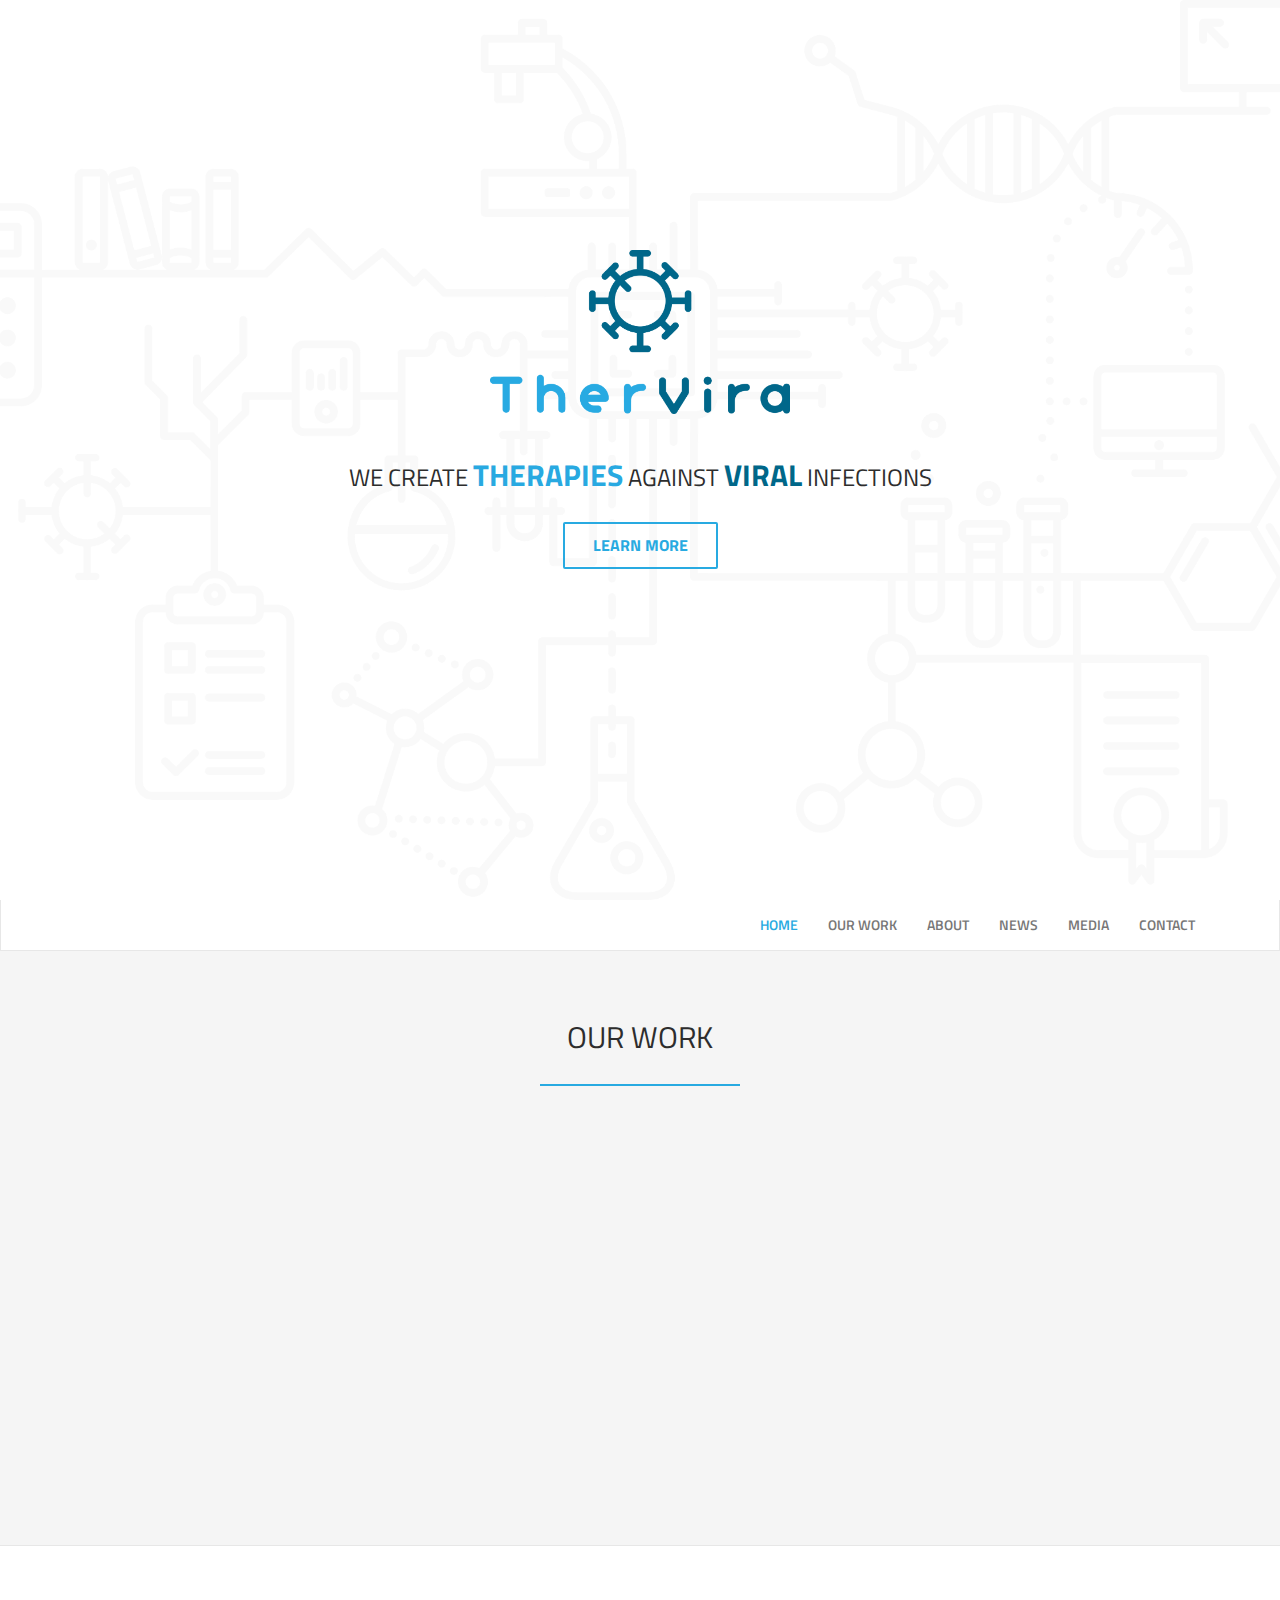
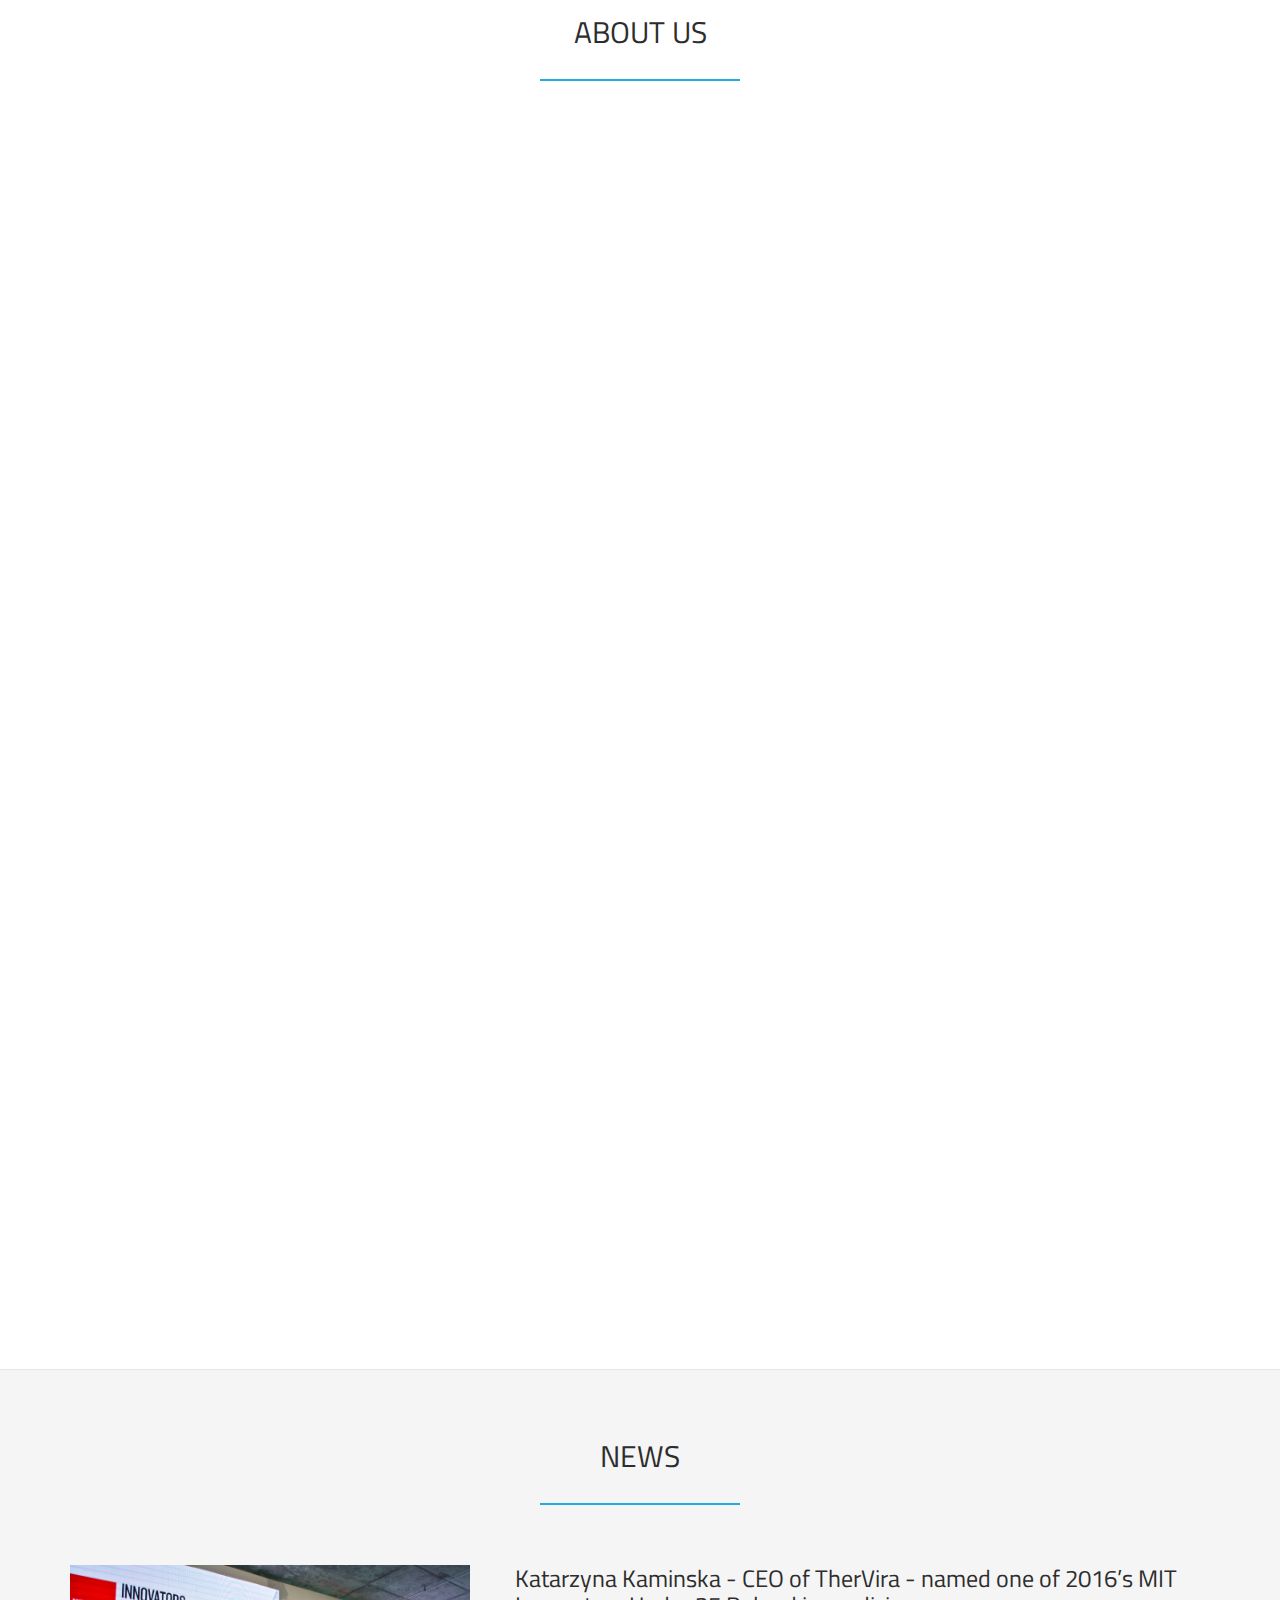
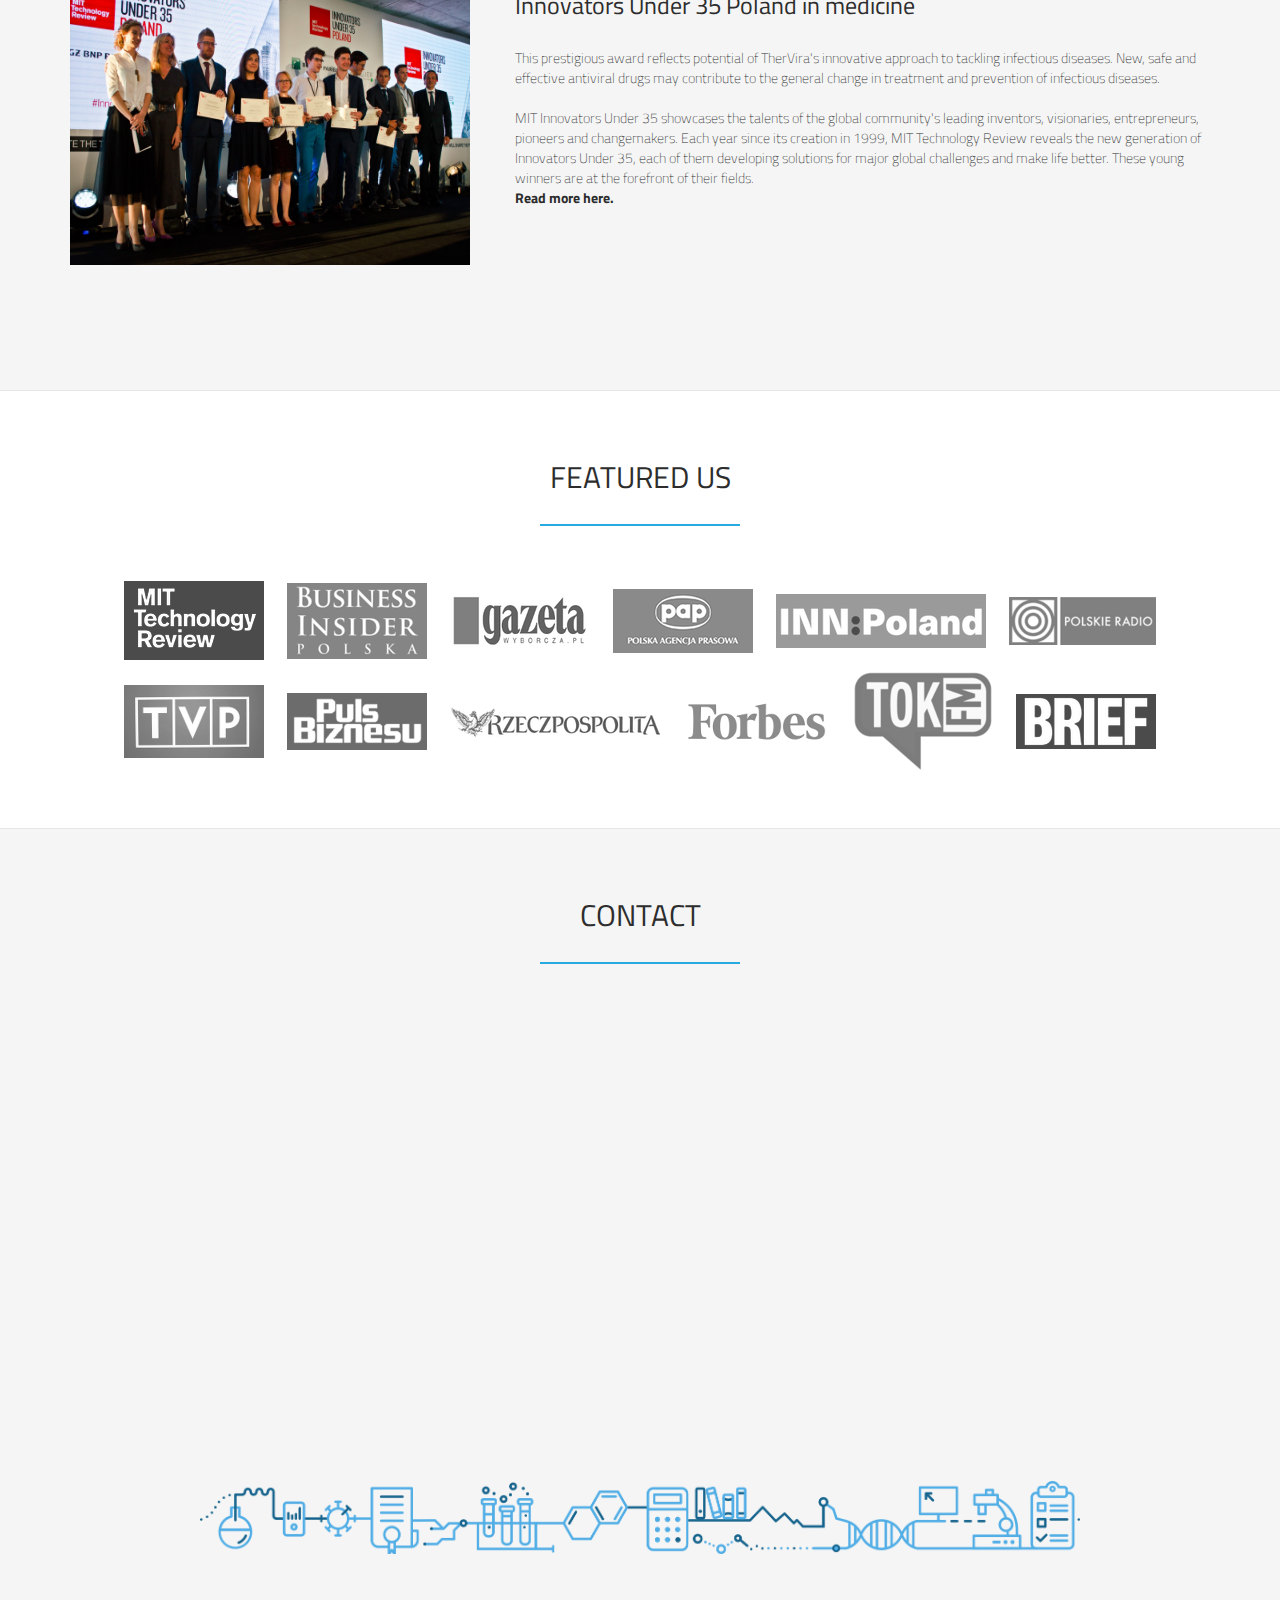
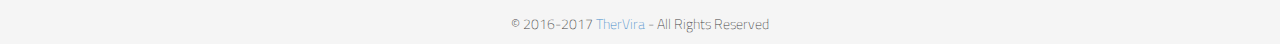
==== index.html @ ff265195 "Load jQuery scripts before any other JS scripts" ====
<!DOCTYPE html>
<html lang="en-us">
  <head>
    <meta http-equiv="X-UA-Compatible" content="IE=Edge">
    <meta charset="UTF-8">
    <meta name="viewport" content="width=device-width, initial-scale=1.0">
    <link rel="shortcut icon" href="assets/img/logo/thervira.ico">
    <title> TherVira </title>
    <link href='https://fonts.googleapis.com/css?family=Titillium+Web' rel='stylesheet' type='text/css'>
    <link rel="stylesheet" href="assets/css/bootstrap.min.css">
    <link rel="stylesheet" href="assets/css/style.css">
    <link rel="stylesheet" href="assets/css/venobox.css">
    <link rel="stylesheet" href="assets/css/animate.min.css">
    <link rel="stylesheet" href="assets/css/font-awesome.min.css">
    <link rel="stylesheet" href="assets/css/fontcustom.css">

    <!--[if lt IE 9]>
    <script src="assets/js/html5shiv.js"></script>
    <script src="assets/js/respond.min.js"></script>
    <![endif]-->
  </head>
  <body>
    <div class="loader">
      <div class="fading-line"></div>
    </div>
    <section id="home" class="frontpage">
      <div class="container">
        <div class="content cover text-center">
          <div class="row">
            <div class="col-lg-12">
              <div class="animated hiding teamlogo" data-animation="fadeInDown" data-delay="300">
              <img src="assets/img/logo/TherVira.png" class="img-responsive" alt="">
              </div>
              <div>
              <h3 class="animated hiding" data-animation="fadeIn" data-delay="600">We create <span style="color:#28A9E1; font-weight:bold; font-size: 30px">Therapies</span> against <span style="color:#006789; font-weight:bold; font-size: 30px">Viral</span> infections</h3>
              <a class="btn btn-blue nav-external animated hiding" data-animation="fadeIn" data-delay="300" href="#services">LEARN MORE</a>
            </div>
          </div>
        </div>
      </div>
    </div>
    </section>
    <div id="navbar-top">
      <nav class="navbar navbar-default navbar-static" role="navigation">
        <div class="container">
          <div class="navbar-header">
            <button type="button" class="navbar-toggle" data-toggle="collapse" data-target=".navbar-collapse">
              <span class="sr-only">Toggle navigation</span>
              <span class="icon-bar"></span>
              <span class="icon-bar"></span>
              <span class="icon-bar"></span>
            </button>
            <a class="navbar-brand nav-external" href="#home"></a>
          </div>
          <div class="collapse navbar-collapse">
            <ul class="nav navbar-nav navbar-right">
              <li class="active">
                <a href="#home">Home</a>
              </li>
              <li>
                <a href="#services">Our work</a>
              </li>
              <li>
                <a href="#about">About</a>
              </li>
              <li>
                <a href="#newsroom">News</a>
              </li>
              <li>
                <a href="#featured">Media</a>
              </li>
              <li>
                <a href="#contact">Contact</a>
              </li>
            </ul>
          </div>
        </div>
      </nav>
    </div>
    <section id="services" class="page">
      <div class="container">
        <div class="content text-center">
          <div class="heading">
            <h2>OUR WORK</h2>
            <div class="border"></div>
            <p></p>
          </div>
          <div class="row">
            <div class="col-md-4 service animated hiding" data-animation="fadeInDown" data-delay="300">
              <i class="icon-Pi"></i>
              <h3>Early stage drug design</h3>
              <p>The emergence of the extremely aggressive influenza strains, as well as recent outbreaks of Zika and Ebola viruses, has made the likelihood of the human pandemics a major worldwide concern. It has also emphasized the need for new therapeutic strategies to combat these pathogens. We employ rational structure-based design of small molecule inhibitors/modulators for diverse molecular targets. Our drug candidates are expected to provide safe and potent alternative to currently utilized antiviral approaches.</p>
            </div>
            <div class="col-md-4 service animated hiding" data-animation="fadeInDown" data-delay="300">
              <i class="icon-jablko"></i>
              <h3>Scientific software development</h3>
              <p>The increasing computational power and sophisticated algorithms allow for rapid drug development and evaluation of candidate drugs, reducing the need for expensive in vitro tests and animal studies. At TherVira, we implement innovative algorithms facilitating the design of novel classes of antiviral drug candidates. We also strongly believe open source creates better technology.</p>
            </div>
            <div class="col-md-4 service animated hiding" data-animation="fadeInDown" data-delay="300">
              <i class="icon-bojemsiemkrwi"></i>
              <h3>Viral immunology</h3>
              <p>The high mutation rate of viruses which helps develop drug resistance is a major obstacle in the development of antiviral drugs. Our goal is to harness evolution so it helps us develop better and more potent drugs with substantial support from the human immune system.</p>
            </div>
          </div>
          </div>
        </div>
    </section>
    <section id="about" class="page">
      <div class="container">
        <div class="content text-center">
          <div class="heading">
            <h2>ABOUT US</h2>
            <div class="border"></div>
          </div>
          <div class="row">
            <div class="col-md-4 teammate animated hiding" data-animation="fadeInDown" data-delay="300">
              <div class="profile-photo">
                <img class="img-responsive" src="assets/img/team/kasia.png" alt="">
              </div>
              <div class="bio">
                <h4><a id="kasia" class="email" href='#'>Katarzyna (Kasia) H. Kaminska</a></h4>
                <h5>Head/Founder</h5>
                <div class="border"></div>
                <p>Bioinformatician, software engineer, molecular biologist, tinkerer.
                  Kasia is a full stack developer who enjoys tackling on hard backend problems while engineering new approaches to combat viral and bacterial infections.</p>
                <ul class="list-inline">
                  <li>
                    <a href="https://pl.linkedin.com/in/khkaminska" title="LinkedIn">
                      <i class="fa fa-linkedin"></i></a>
                  </li>
                  <li>
                    <a href="https://github.com/khkaminska" title="GitHub">
                      <i class="fa fa-github"></i></a>
                  </li>
                  <li>
                    <a href="https://about.me/khkaminska" title="AboutMe">
                      <i class="fa fa-coffee"></i></a>
                  </li>
                  <li>
                    <a href="https://bitbucket.org/khkaminska/" title="Bitbucket">
                      <i class="fa fa-bitbucket"></i>
                    </a>
                  </li>
                  <li>
                    <a class="email" href="" title="Mail">
                        <i id="kasia" class="fa fa-envelope"></i>
                    </a>
                  </li>
                </ul>
              </div>
            </div>
            <div class="col-md-4 teammate animated hiding" data-animation="fadeInDown" data-delay="300">
              <div class="profile-photo">
                <img class="img-responsive" src="assets/img/team/filip.png" alt="">
              </div>
              <div class="bio">
                <h4><a id="filip" class="email" href='#'>Filip Stefaniak, PhD</a></h4>
                <h5>Medicinal chemist</h5>
                <div class="border"></div>
                <p>Organic chemist by training with six years med-chem and CADD experience in a pharma company. Filip focuses on the translation of computational algorithms to new bioactive compounds. Machine learning enthusiast.</p>
                <ul class="list-inline">
                  <li>
                    <a href="http://www.github.com/filipsPL" title="GitHub">
                      <i class="fa fa-github"></i>
                    </a>
                  </li>
                  <li>
                    <a class="email" href="" title="Mail">
                        <i id="filip" class="fa fa-envelope"></i>
                    </a>
                  </li>
                </ul>
              </div>
            </div>
            <div class="col-md-4 teammate animated hiding" data-animation="fadeInDown" data-delay="300">
              <div class="profile-photo">
                <img class="img-responsive" src="assets/img/team/pawel.png" alt="">
              </div>
              <div class="bio">
                <h4><a id="pawel" class="email" href='#'>Paweł Piątkowski</a></h4>
                <h5>Developer</h5>
                <div class="border"></div>
                <p>Bioinformatician. Loves R and functional programming. Paweł is an open source evangelist who helps materialize our ideas into software.</p>
                <ul class="list-inline">
                  <li>
                    <a href="http://www.github.com/cosi1" title="GitHub">
                        <i class="fa fa-github"></i>
                    </a>
                  </li>
                  <li>
                    <a href="https://bitbucket.org/cosi1/" title="Bitbucket">
                      <i class="fa fa-bitbucket"></i>
                    </a>
                  </li>
                  <li>
                    <a class="email" href="" title="Mail">
                        <i id="pawel" class="fa fa-envelope"></i>
                    </a>
                  </li>
                </ul>
              </div>
            </div>
            <div class="col-md-offset-2 col-md-4 teammate animated hiding" data-animation="fadeInDown" data-delay="300">
              <div class="profile-photo">
                <img class="img-responsive" src="assets/img/team/marta.png" alt="">
              </div>
              <div class="bio">
                <h4><a id="marta" class="email" href='#'>Marta Stępniewska-Dziubińska</a></h4>
                <h5>Developer</h5>
                <div class="border"></div>
                <p>Bioinformatician with a bias toward software development and a strong preference for elegant and well designed solutions. Marta is midway through her PhD, with her main study focused on finding new algorithms for applications in cheminformatics.</p>
                <ul class="list-inline">
                  <li>
                    <a href="https://github.com/marta-sd" title="GitHub">
                        <i class="fa fa-github"></i>
                    </a>
                  </li>
                  <li>
                    <a href="https://bitbucket.org/marta-sd" title="Bitbucket">
                      <i class="fa fa-bitbucket"></i>
                    </a>
                  </li>
                  <li>
                    <a class="email" href="" title="Mail">
                        <i id="marta" class="fa fa-envelope"></i>
                    </a>
                  </li>
                </ul>
              </div>
            </div>
            <div class="col-md-4 teammate animated hiding" data-animation="fadeInDown" data-delay="300">
              <div class="profile-photo">
                <img class="img-responsive" src="assets/img/team/jagoda.png" alt="">
              </div>
              <div class="bio">
                <h4><a id="jagoda" class="email" href='#'>Jagoda Jabłońska</a></h4>
                <h5>Developer</h5>
                <div class="border"></div>
                <p>Bioinformatician-to-be, Python lover right now. Both software and personal development enthusiast. Believes one can make the world a better place by turning it into numbers.</p>
                <ul class="list-inline">
                  <li>
                    <a href="https://pl.linkedin.com/in/jagoda-jabłońska-9079259a" title="LinkedIn">
                      <i class="fa fa-linkedin"></i></a>
                  </li>
                  <li>
                    <a href="https://github.com/wildberry93" title="GitHub">
                        <i class="fa fa-github"></i>
                    </a>
                  </li>
                  <li>
                    <a href="https://bitbucket.org/wildberry/" title="Bitbucket">
                      <i class="fa fa-bitbucket"></i>
                    </a>
                  </li>
                  <li>
                    <a class="email" href="" title="Mail">
                        <i id="jagoda" class="fa fa-envelope"></i>
                    </a>
                  </li>
                </ul>
              </div>
            </div>
            </div>
          </div>
        </div>
    </section>

    <section id="newsroom" class="page">
      <div class="container">
        <div class="content text-center">
          <div class="row">
            <div class="heading">
              <h2>NEWS</h2>
            <div class="border"></div>
            <div class="col-lg-12">
              <div id="news" class="carousel slide">
                <ol class="carousel-indicators">
                  <!--li data-target="#news" data-slide-to="0" class="active"></li>
                  <li data-target="#news" data-slide-to="1" class=""></li>
                  <li data-target="#news" data-slide-to="2" class=""></li-->
                </ol>
                <div class="carousel-inner" role="listbox">
                  <div class="item active">
                  <div style="text-align: left">
                  <p style="align: left"><img style="float: left; margin: 0px 45px 15px 0px;" src="assets/img/cover/MITUnder35.jpg" width="400" height="300"/>
                  <h3> <a href="http://www.innovatorsunder35.com/innovator/katarzyna-kamińska"> Katarzyna Kaminska - CEO of TherVira - named one of 2016’s MIT Innovators Under 35 Poland in medicine</a></h3>
                  <br />
                  This prestigious award reflects potential of TherVira's innovative approach to tackling infectious diseases. New, safe and effective antiviral drugs may contribute to the general change in treatment and prevention of infectious diseases.
                  <br /> <br />
                  MIT Innovators Under 35 showcases the talents of the global community's leading inventors, visionaries, entrepreneurs, pioneers and changemakers. Each year since its creation in 1999, MIT Technology Review reveals the new generation of Innovators Under 35, each of them developing solutions for major global challenges and make life better. These young winners are at the forefront of their fields.
                  <br><a href="http://www.innovatorsunder35.com/innovator/katarzyna-kamińska"><strong>Read more here.</strong></a>
                  <br style="clear: both;" /></p>

                  <!--/div>
                  </div>
                  <div class="item">
                  <div style="text-align: left">
                  <p><img style="float: left; margin: 0px 15px 15px 0px;" src="assets/img/cover/MITUnder35.jpg" width="400" height="300"/>
                  <h3> <a href=""> TherVira </a></h3>
                  Nunc pulvinar lacus id purus ultrices id sagittis neque convallis.
                  <br style="clear: both;" /></p>
                  </div>
                  </div>
                  <div class="item">
                  <div style="text-align: left">
                  <p><img style="float: left; margin: 0px 15px 15px 0px;" src="assets/img/cover/KHKaminska_4thFloor_small.png" width="400" height="300" />
                  <h2> <a href=""> DUPA DUPA DUPA DUPA DUPA </a></h2>
                  Nunc pulvinar lacus id purus ultrices id sagittis neque convallis.
                  <br style="clear: both;" /></p>
                  </div>
                </div>
              </div>
              <a class="left carousel-control" href="#news" data-slide="prev">
              <span class="icon-prev"></span></a>
              <a class="right carousel-control" href="#news" data-slide="next">
              <span class="icon-next"></span></a>
            </div-->
            </div>
            </div>
          </div>
        </div>
    </section>
    <section id="featured" class="page">
        <div class="container">
          <div class="content text-center">
            <div class="row">
              <div class="heading">
                <h2>FEATURED US</h2>
              <div class="border"></div>
              <div class="logos">
              <a href="http://www.innovatorsunder35.com/innovator/katarzyna-kamińska"><img style="display: inline; margin: 5px 10px;" src="assets/img/logos/logo_MIT_Tech_Review.png" class="img-responsive" alt="" /><a>
              <a href="http://businessinsider.com.pl/wiadomosci/laureaci-innovators-under-35-polskiej-edycji-czerwiec-2016/v2keg7z"><img style="display: inline; margin: 5px 10px;" src="assets/img/logos/logo_Business_Insider.png" alt="" /><a>
              <a href="http://wyborcza.pl/1,145452,20415990,polak-potrafi-wynalazek-lek-na-grype-inny-niz-wszystkie.html"><img style="display: inline; margin: 5px 10px;" src="assets/img/logos/logo_Gazeta_Wyborcza.png" alt="" /><a>
              <a href="http://naukawpolsce.pap.pl/aktualnosci/news,410598,lek-na-grype-zaprojektowany-przez-polski-start-up.html"><img style="display: inline; margin: 5px 10px;" src="assets/img/logos/logo_PAP.png" alt="" /><a>
              <a href=""><img style="display: inline; margin: 5px 10px;" src="assets/img/logos/logo_INNPoland.png" alt="" /><a>
              <a href=""><img style="display: inline; margin: 5px 10px;" src="assets/img/logos/logo_Polskie_Radio.png" alt="" /><a>
              <a href="http://warszawa.tvp.pl/26226672/20072016"><img style="display: inline; margin: 5px 10px;" src="assets/img/logos/logo_TVP.png" alt="" /><a>
              <a href="https://pulsbiznesu.pb.pl/premium/4568717,2284,mit-technology-review-nagrodzil-10-polakow
              "><img style="display: inline; margin: 5px 10px;" src="assets/img/logos/logo_Puls_Biznesu.png" alt="" /><a>
              <a href="http://www.rp.pl/Biznes/306279919-MIT-oglosil-mlodych-innowatorow-z-Polski.html#ap-2"><img style="display: inline; margin: 5px 10px;" src="assets/img/logos/logo_Rzeczpospolita.png" alt="" /><a>
              <a href="http://pierwszymilion.forbes.pl/polka-opracowuje-lek-na-grype,wideo,205996,1,1.html"><img style="display: inline; margin: 5px 10px;" src="assets/img/logos/logo_Forbes.png" alt="" /><a>
              <a href="http://audycje.tokfm.pl/odcinek/Polskie-innowacje-medyczne/39799"><img style="display: inline; margin: 5px 10px;" src="assets/img/logos/logo_TOK_FM.png" alt="" /><a>
              <a href="http://www.brief.pl/artykul,4072,polski_startup_stworzyl_innowacyjny_lek_na_grype.html"><img style="display: inline; margin: 5px 10px;" src="assets/img/logos/logo_BRIEF.png" alt="" /><a>
            </div>
            </div>
          </div>
        </div>
      </div>
    </section>

    <section id="contact" class="page">
      <div class="container">
        <div class="content text-center">
          <div class="row">
            <div class="heading">
              <h2>CONTACT</h2>
              <div class="border"></div>
            </div>
            <div class="col-lg-3 animated hiding" data-animation="fadeInDown" data-delay="600">
              <a href="https://www.google.pl/maps/place/Mi%C4%99dzynarodowy+Instytut+Biologii+Molekularnej+i+Kom%C3%B3rkowej/@52.2062245,20.9781686,18z/data=!4m2!3m1!1s0x0000000000000000:0xe89588053bc5b24c?hl=en"><i class="fa fa-map-marker fa-3x"></i><br>Warsaw, Poland</a>
            </div>
            <div class="col-lg-3 animated hiding" data-animation="fadeInDown" data-delay="600">
              <a href="http://www.twitter.com/@thervira"><i class="fa fa-twitter fa-3x"></i><br>@TherVira</a>
            </div>
            <div class="col-lg-3 animated hiding" data-animation="fadeInDown" data-delay="600">
              <a href="https://www.facebook.com/thervira/"><i class="fa fa-facebook fa-3x"></i><br>TherVira</a>
            </div>
            <div class="col-lg-3 animated hiding" data-animation="fadeInDown" data-delay="600">
              <a id="hello" class="email" href="#"><i id="hello" class="fa fa-envelope fa-3x"></i><br>Drop us a line</a>
            </div>
            <div class="col-lg-12 iimcb animated hiding" data-animation="fadeInDown" data-delay="600">
              <a href="http://www.iimcb.gov.pl"><img src="assets/img/logo/IIMCB_black.png"><br>International Institute of Molecular and Cell Biology in Warsaw</a>
            </div>
            </div>
          </div>
        </div>
    </section>

    <footer id="footer">
      <div class="col-lg-12 bottom">
        <img src="assets/img/cover/bottom.png" alt="">
      </div>
      <p class="copyright">
        © 2016-2017 <a href="#">TherVira</a>  - All Rights Reserved
      </p>
    </footer>
    <script src="assets/js/jquery.min.js"></script>
    <script src="assets/js/jquery.scrollTo.min.js"></script>
    <script src="assets/js/jquery.nav.min.js"></script>
    <script src="assets/js/jquery.appear.min.js"></script>
    <script src="assets/js/bootstrap.min.js"></script>
    <script src="assets/js/isotope.pkgd.min.js"></script>
    <script src="assets/js/imagesloaded.min.js"></script>
    <script src="assets/js/venobox.min.js"></script>
    <script src="assets/js/script.js"></script>
    <script>
    (function(i,s,o,g,r,a,m){i['GoogleAnalyticsObject']=r;i[r]=i[r]||function(){
      (i[r].q=i[r].q||[]).push(arguments)},i[r].l=1*new Date();a=s.createElement(o),
      m=s.getElementsByTagName(o)[0];a.async=1;a.src=g;m.parentNode.insertBefore(a,m)
      })(window,document,'script','https://www.google-analytics.com/analytics.js','ga')
    ga('create', 'UA-76571816-1', 'auto');
    ga('send', 'pageview');
    </script>
  </body>
</html>
---- assets/css/style.css ----
body {
  font-family: 'Titillium Web', sans-serif;
  color: #444;
  font-weight: 100;
  text-shadow: none;
  text-decoration: none;
  font-weight: 200;
}
h1,
h2,
h3,
h4,
h5,
h6,

.page h2 {
  color: #2d2d2d;
}
.hiding { opacity: 0 }
.showing { opacity: 1 }
.img-rounded {
  -webkit-border-radius: 8px;
     -moz-border-radius: 8px;
          border-radius: 8px;
}
.btn {
  font-size: 16px;
  font-weight: bold;
  text-transform: uppercase;
  -webkit-border-radius: 2px;
     -moz-border-radius: 2px;
          border-radius: 2px;
  -webkit-transition: all .2s;
     -moz-transition: all .2s;
      -ms-transition: all .2s;
          transition: all .2s;
}
.btn-blue {
  color: #28AAE1;#006789
  background-color: #fff;
  border: 2px solid #28AAE1;
  padding: 10px 28px;
}
.btn-blue:hover,
.btn-blue:focus {
  color: #fff;
  background-color: #28AAE1;
}
.btn-green {
  color: #fff;
  background-color: #71be3c;
}
.btn-green:hover,
.btn-green:focus {
  color: #fff;
  background-color: #2a3940;
}
.btn-dark {
  color: #fff;
  background-color: #2a3940;
}
.btn-dark:hover,
.btn-dark:focus {
  color: #fff;
  background-color: #2a3940;
}
.loader {
  position: fixed;
  z-index: 100000;
  width: 100%;
  height: 100%;
  background-color: #fff;
}
.fading-line {
  position: absolute;
  top: 50%;
  left: 50%;
  width: 40px;
  height: 40px;
  margin: -20px 0 0 -20px;
  background-image: url(../img/fading-line.gif);
  background-repeat: no-repeat;
  background-position: center center;
}
#navbar-top { min-height: 51px }
.navbar-default {
  margin-bottom: 0;
  background-color: #fff;
  border-top: 0;
  -webkit-border-radius: 0;
     -moz-border-radius: 0;
          border-radius: 0;
}
.navbar-default .navbar-brand {
  font-weight: 600;
  text-transform: uppercase;
}
.navbar-default .navbar-nav > li > a {
  font-weight: 600;
  text-transform: uppercase;
}
.navbar-default .navbar-nav > .active > a,
.navbar-default .navbar-nav > .active > a:hover,
.navbar-default .navbar-nav > .active > a:focus {
  color: #28AAE1;
  background-color: transparent;
}
.navbar-default .navbar-toggle { border-color: transparent }
.navbar-default .navbar-toggle:hover,
.navbar-default .navbar-toggle:focus { background-color: transparent }
.navbar-default .navbar-toggle:hover .icon-bar { background-color: #28AAE1 }
.navbar-default.affix {
  top: 0;
  z-index: 99;
  width: 100%;
  border-bottom-color: transparent;
  -webkit-box-shadow: 0px 0px 3px 0px rgba(0,0,0,0.3);
     -moz-box-shadow: 0px 0px 3px 0px rgba(0,0,0,0.3);
          box-shadow: 0px 0px 3px 0px rgba(0,0,0,0.3);
}
.page { overflow: hidden; }
.page .content { padding: 50px 0 }
.page .content.cover {
  padding: 0 10px 25px;
}
.page .heading h2 {
  margin-top: 20px;
  margin-bottom: 30px;
}
.page .border {
  width: 200px;
  height: 2px;
  margin: 0 auto;
  background-color: #28AAE1;
}
.page .heading p { margin: 60px auto 0 }
.frontpage {
  background: url(../img/cover/home_grey.png);
  background-position: center center;
  background-repeat: no-repeat;
  background-size: cover;
  overflow: hidden;
  height: 100vh;
}
.frontpage { overflow: hidden; }
.frontpage .content {
  -webkit-flex-flow: column wrap;
  -ms-flex-flow: column wrap;
  flex-flow: column wrap;
  display: -webkit-box;
  display: -webkit-flex;
  display: -ms-flexbox;
  display: flex;
  -webkit-box-pack: center;
  -webkit-justify-content: center;
  -ms-flex-pack: center;
  justify-content: center;
}
.frontpage .content.cover {
  padding: 150px 10px 25px;
}
.frontpage .heading h2 {
  margin-top: 30px;
  margin-bottom: 30px;
}
.frontpage .border {
  width: 150px;
  height: 2px;
  margin: 0 auto;
  background-color: #28AAE1;
}
.frontpage .heading p { margin: 20px auto 0 }
#home h1 {
  margin-top: 0;
  margin-bottom: 0;
  font-size: 80px;
}
#home a { margin: 0 5px }
#home h3 {
  display: block;
  margin-top: 20px;
  margin-bottom: 20px;
  vertical-align: middle;
  text-transform: uppercase;
  padding-bottom: 10px;
}
#home
.teamlogo {
  display: inline-block;
  position: relative;
  padding-bottom: 20px;
  width: 300px;
}
#services {
  background-color: #f5f5f5;
  border-bottom: solid 1px #e7e7e7;
  overflow: hidden;
}
#services .service i {
  font-size: 72px;
}
#services .service:hover i { color: #28AAE1 }
#work .heading p { margin-bottom: 60px }
#portfolio {
  width: 100%;
  border-bottom: solid 1px #e7e7e7;
}
#portfolio .filters { margin-bottom: 20px }
#portfolio .filters li a {
  color: #999;
  font-weight: 600;
  text-transform: uppercase;
}
#portfolio .filters li a:hover,
#portfolio .filters li a:focus { color: #28AAE1 }
#portfolio .filters li a.active { color: #0093cf }
#portfolio .items { margin-bottom: 0 }
#portfolio .items li {
  position: relative;
  float: left;
  width: 25%;
  overflow: hidden;
}
#portfolio .items li a img {
  width: 100%;
  -webkit-transition: all 0.3s ease-in-out;
     -moz-transition: all 0.3s ease-in-out;
       -o-transition: all 0.3s ease-in-out;
          transition: all 0.3s ease-in-out;
}
#portfolio .items li a .overlay {
  position: absolute;
  top: 0;
  left: 0;
  width: 100%;
  height: 100%;
  background-color: #000;
  background-color: rgba(0,0,0,0.6);
  -webkit-transition: all 0.3s ease-in-out;
    -moz-transition: all 0.3s ease-in-out;
      -o-transition: all 0.3s ease-in-out;
         transition: all 0.3s ease-in-out;
  opacity: 0;
}
#portfolio .items li a .overlay span {
  position: absolute;
  left: 20px;
  bottom: 20px;
  color: #fff;
  text-transform: uppercase;
}
#portfolio .items li a:hover .overlay { opacity: 1 }
#portfolio .items li a:hover img {
  -webkit-transform: scale(1.1);
     -moz-transform: scale(1.1);
      -ms-transform: scale(1.1);
       -o-transform: scale(1.1);
          transform: scale(1.1);
}
#newsroom {
  color: #2d2d2d;
  background-color: #f5f5f5;
  border-bottom: solid 1px #e7e7e7;
}
#news a {
  color: #2d2d2d;
  padding-bottom: 40px;
}
#news .carousel-indicators li {
  width: 9px;
  height: 9px;
  border-color: #a6a6a6;
  -webkit-border-radius: 2px;
     -moz-border-radius: 2px;
          border-radius: 2px;
  -webkit-transition: all 0.25s linear;
     -moz-transition: all 0.25s linear;
       -o-transition: all 0.25s linear;
          transition: all 0.25s linear;
}
#news .carousel-indicators li:focus { border-color: #2d2d2d }
#news .carousel-indicators .active {
  width: 9px;
  height: 9px;
  margin: 1px;
  background-color: #28AAE1;
  border-color: #2d2d2d;
}
#news .carousel-indicators {
  bottom: 0;
  margin-bottom: 0;
}
#news .carousel-control {
  width: auto;
  color: #2d2d2d;
}
#news .carousel-control.left {
  margin-left: -45px;
}
#news .carousel-control.right {
  margin-right: -45px;
}
#featured {
  border-bottom: solid 1px #e7e7e7;
  background: url(../img/cover/home_grey.png) no-repeat fixed;
  background-position: center;
  background-size: cover;
}
#featured .logos {
  display: inline-block;
  width:100%;
  padding-top: 50px;
}
#featured .logos img {
  filter: grayscale(100%);
  -webkit-filter: grayscale(100%);
  opacity: 0.7;
  filter: alpha(opacity=70);
  -webkit-transition: all .25s ease-in-out;
}
#featured .logos img:hover {
  filter: none;
  -webkit-filter: none;
  -webkit-transform: scale(1.1);
  opacity: 1;
  filter: alpha(opacity=1);
}
#about {
  border-bottom: solid 1px #e7e7e7;
  background: url(../img/cover/home_grey.png) no-repeat fixed;
  background-position: center;
  background-size: cover;
}
#about .content {
  padding-bottom: 0;
}
#about .teammate {
  margin-top: 60px;
  margin-bottom: 60px;
}
#about .teammate .bio { padding-top: 10px }
#about .teammate .profile-photo {
  overflow: hidden;
  display: inline-block;
}
#about .teammate .profile-photo img {
  -webkit-transition: all .4s ease;
     -moz-transition: all .4s ease;
      -ms-transition: all .4s ease;
       -o-transition: all .4s ease;
          transition: all .4s ease;
}
#about .teammate:hover .profile-photo img,
#about .teammate:focus .profile-photo img {
  -webkit-transform: scale(1.1);
     -moz-transform: scale(1.1);
      -ms-transform: scale(1.1);
       -o-transform: scale(1.1);
          transform: scale(1.1);
}
#about .teammate .bio .border {
  height: 1px;
  margin: 15px auto;
}
#about .teammate .bio ul {
  margin-bottom: 0;
  font-size: 16px;
}
#about .teammate .bio a { color: #444 }
#about .teammate .bio a:hover,
#about .teammate .bio a:focus { color: #28AAE1 }
#contact .iimcb a {
  padding-top: 20px;
}
#contact .fa:hover {
  color: #28AAE1;
}
#contact {
  /*background: url(../img/cover/contact.png);*/
  background-color: #f5f5f5;
  background-repeat: no-repeat;
  background-position: center center;
  background-size: cover;
}
#contact,
#contact a {
  color: #444;
}
#contact a:hover {
  color: #28AAE1;
  text-decoration: none;
}
#contact .heading .border { background-color: #28AAE1 }
#contact a { display: block }
#contact i { margin: 60px 0 15px }
#contact img {
  padding-top: 80px;
}
#contact .iimcb img {
  padding: 100px 10px 20px;
}
#contact .iimcb a {
  color: #444;
  text-decoration: none;
}
#footer {
  padding: 10px 0;
  color: #444;
  text-align: center;
  background-color: #f5f5f5;
}
#footer .bottom img {
    display: inline-block;
    padding: 60px;
    width: 100vw;
    max-width: 1000px;
}
#footer a
#footer a:hover,
#footer a:focus { color: #28AAE1 }
#footer .social { margin-bottom: 20px }
#footer .social li .facebook:hover,
#footer .social li .facebook:focus { color: #28AAE1 }
#footer .social li .twitter:hover,
#footer .social li .twitter:focus { color: #28AAE1 }
#footer .social li .google-plus:hover,
#footer .social li .google-plus:focus { color: #28AAE1 }
#footer .social li .dribbble:hover,
#footer .social li .dribbble:focus { color: #28AAE1 }
#footer .copyright { margin-bottom: 0 }
.work .title {
  color: #222;
}
/* Responsive style */
/* Large devices (large desktops, 1200px and up) */
@media (min-width: 1200px) {
  .frontpage .content.cover { padding: 250px 0px 0px 0px; }
}
/* Medium devices (desktops, 992px and up) */
@media only screen and (min-width: 992px) and (max-width: 1199px) {
  .frontpage .content.cover { padding: 250px 0px 0px 0px; }
}
/* Small devices (tablets, 768px and up) */
@media only screen and (min-width: 768px) and (max-width: 992px) {
  .frontpage .content.cover { padding: 250px 0px 0px 0px;
  background-attachment: scroll; }
}
/* Extra small devices (phones, less than 768px) */
@media (max-width: 767px) {
  .frontpage .portal-logos { width: 33%; max-width: 180px; }
}
---- assets/css/venobox.css ----
/*
Venobox
http://lab.veno.it/venobox/
*/
.vbox-overlay *,
.vbox-overlay *:before,
.vbox-overlay *:after {
  -webkit-backface-visibility: hidden;
  -webkit-box-sizing:border-box;
  -moz-box-sizing:border-box;
  box-sizing:border-box;
}
.vbox-overlay {
  position: fixed;
  top: 0;
  left: 0;
  bottom: 0;
  z-index: 999;
  width: 100%;
  height: auto;
  opacity: 0;
  overflow-x: hidden;
  overflow-y: auto;
  background: #fff;
}
.vbox-preloader {
  position:fixed; 
  left: 50%; 
  top: 50%;
  margin: -20px 0 0 -20px;
  width: 40px;
  height: 40px;
  text-indent: -100px;
  background: url(../img/fading-line.gif);
  overflow: hidden;
}
.vbox-num {
  display: block;
  position: fixed;
  top: -1px;
  left: 0;
  padding: 6px 12px;
  font-size: 18px;
}
.vbox-open {
  overflow: hidden;
}
.vbox-container {
  position: relative;
  margin: 0 auto;
  padding: 0 15px;
  width: 100%;
  max-width: 1200px;
  background: #000;
}
.vbox-content {
  position: relative;
  float: left;
  width: 100%;
  text-align: center;
  overflow: hidden;
}
.vbox-container img {
  max-width: 100%;
  height: auto;
}
.vbox-close {
  display: block;
  position: fixed;
  top: -1px;
  right: 0;
  padding: 10px 20px 10px 0;
  width: 46px;
  height: 40px;
  cursor: pointer;
  color: #fff;
  text-indent: -100px;
  background: url(../img/venobox/close.gif) no-repeat;
  background-position:10px center;
  overflow: hidden;
}
.vbox-next,
.vbox-prev {
  position: fixed;
  top: 50%;
  margin-top: -85px;
  width: 30px;
  height: 170px;
  color: #fff;
  cursor: pointer;
  text-indent: -100px;
  border: solid transparent; /* Using border instead of padding to keep bg image in place */
  overflow: hidden;
}
.vbox-prev {
  left: 0;
  border-width: 0 30px 0 10px;
  background: url(../img/venobox/prev.gif) center center no-repeat;
}
.vbox-next {
  right: 0;
  border-width: 0 10px 0 30px;
  background: url(../img/venobox/next.gif) center center no-repeat;
}
.vbox-title {
  display: none;
  position: fixed;
  top: -1px;
  left: 0;
  float: left;
  width: 100%;
  height: 40px;
  padding: 6px 40px;
  font-size: 12px;
  text-align: center;
  color: #fff;
  line-height: 28px;
  background: #161617;
  overflow: hidden;
}
.vbox-inline {
  width: 420px;
  height: 315px;
  margin: 0 auto;
  padding: 10px;
  text-align: left;
  background: #fff;
  overflow: auto;
}
.venoframe {
  width: 960px;
  height: 720px;
  border: none;
}
@media (max-width: 992px) {
  .venoframe {
    width: 640px;
    height: 480px;
  }
}
@media (max-width: 767px) {
  .venoframe {
    width: 420px;
    height: 315px;
  }
}
@media (max-width: 460px) {
  .vbox-inline {
    width: 100%;
  }
  .venoframe {
    width: 100%;
    height: 260px;
  }
}
---- assets/css/fontcustom.css ----
/*
  Icon Font: fontcustom
*/

@font-face {
  font-family: "fontcustom";
  src: url("../fonts/fontcustom_d56e82e377bfcfb2f03e24574186bac4.eot");
  src: url("../fonts/fontcustom_d56e82e377bfcfb2f03e24574186bac4.eot?#iefix") format("embedded-opentype"),
       url("../fonts/fontcustom_d56e82e377bfcfb2f03e24574186bac4.woff") format("woff"),
       url("../fonts/fontcustom_d56e82e377bfcfb2f03e24574186bac4.ttf") format("truetype"),
       url("../fonts/fontcustom_d56e82e377bfcfb2f03e24574186bac4.svg#fontcustom") format("svg");
  font-weight: normal;
  font-style: normal;
}

@media screen and (-webkit-min-device-pixel-ratio:0) {
  @font-face {
    font-family: "fontcustom";
    src: url("../fonts/fontcustom_d56e82e377bfcfb2f03e24574186bac4.svg#fontcustom") format("svg");
  }
}

[data-icon]:before { content: attr(data-icon); }

[data-icon]:before,
.icon-DNA:before,
.icon-IIMCB:before,
.icon-IIMCB_black:before,
.icon-Mendelejew:before,
.icon-Pi:before,
.icon-atom:before,
.icon-bojemsiemkrwi:before,
.icon-diploma:before,
.icon-globus:before,
.icon-graduacja:before,
.icon-gwiazdor:before,
.icon-jablko:before,
.icon-kalkulus:before,
.icon-maly_chemik:before,
.icon-microscope:before,
.icon-molekula:before,
.icon-mozdiez:before,
.icon-notes:before,
.icon-piguly:before,
.icon-piguly_2:before,
.icon-piguly_3:before,
.icon-pisadlo:before,
.icon-prawiemetan:before,
.icon-probowy:before,
.icon-procek:before,
.icon-procek_2:before,
.icon-procek_3:before,
.icon-radiation:before,
.icon-saturnus-ai:before,
.icon-wajalsy:before,
.icon-zarowa:before {
  display: inline-block;
  font-family: "fontcustom";
  font-style: normal;
  font-weight: normal;
  font-variant: normal;
  line-height: 1;
  text-decoration: inherit;
  text-rendering: optimizeLegibility;
  text-transform: none;
  -moz-osx-font-smoothing: grayscale;
  -webkit-font-smoothing: antialiased;
  font-smoothing: antialiased;
}

.icon-DNA:before { content: "\f103"; }
.icon-IIMCB:before { content: "\f11d"; }
.icon-IIMCB_black:before { content: "\f11e"; }
.icon-Mendelejew:before { content: "\f104"; }
.icon-Pi:before { content: "\f105"; }
.icon-atom:before { content: "\f106"; }
.icon-bojemsiemkrwi:before { content: "\f107"; }
.icon-diploma:before { content: "\f108"; }
.icon-globus:before { content: "\f109"; }
.icon-graduacja:before { content: "\f10a"; }
.icon-gwiazdor:before { content: "\f10b"; }
.icon-jablko:before { content: "\f10c"; }
.icon-kalkulus:before { content: "\f10d"; }
.icon-maly_chemik:before { content: "\f10e"; }
.icon-microscope:before { content: "\f10f"; }
.icon-molekula:before { content: "\f110"; }
.icon-mozdiez:before { content: "\f111"; }
.icon-notes:before { content: "\f112"; }
.icon-piguly:before { content: "\f100"; }
.icon-piguly_2:before { content: "\f113"; }
.icon-piguly_3:before { content: "\f11b"; }
.icon-pisadlo:before { content: "\f114"; }
.icon-prawiemetan:before { content: "\f115"; }
.icon-probowy:before { content: "\f101"; }
.icon-procek:before { content: "\f102"; }
.icon-procek_2:before { content: "\f116"; }
.icon-procek_3:before { content: "\f11c"; }
.icon-radiation:before { content: "\f117"; }
.icon-saturnus-ai:before { content: "\f118"; }
.icon-wajalsy:before { content: "\f119"; }
.icon-zarowa:before { content: "\f11a"; }
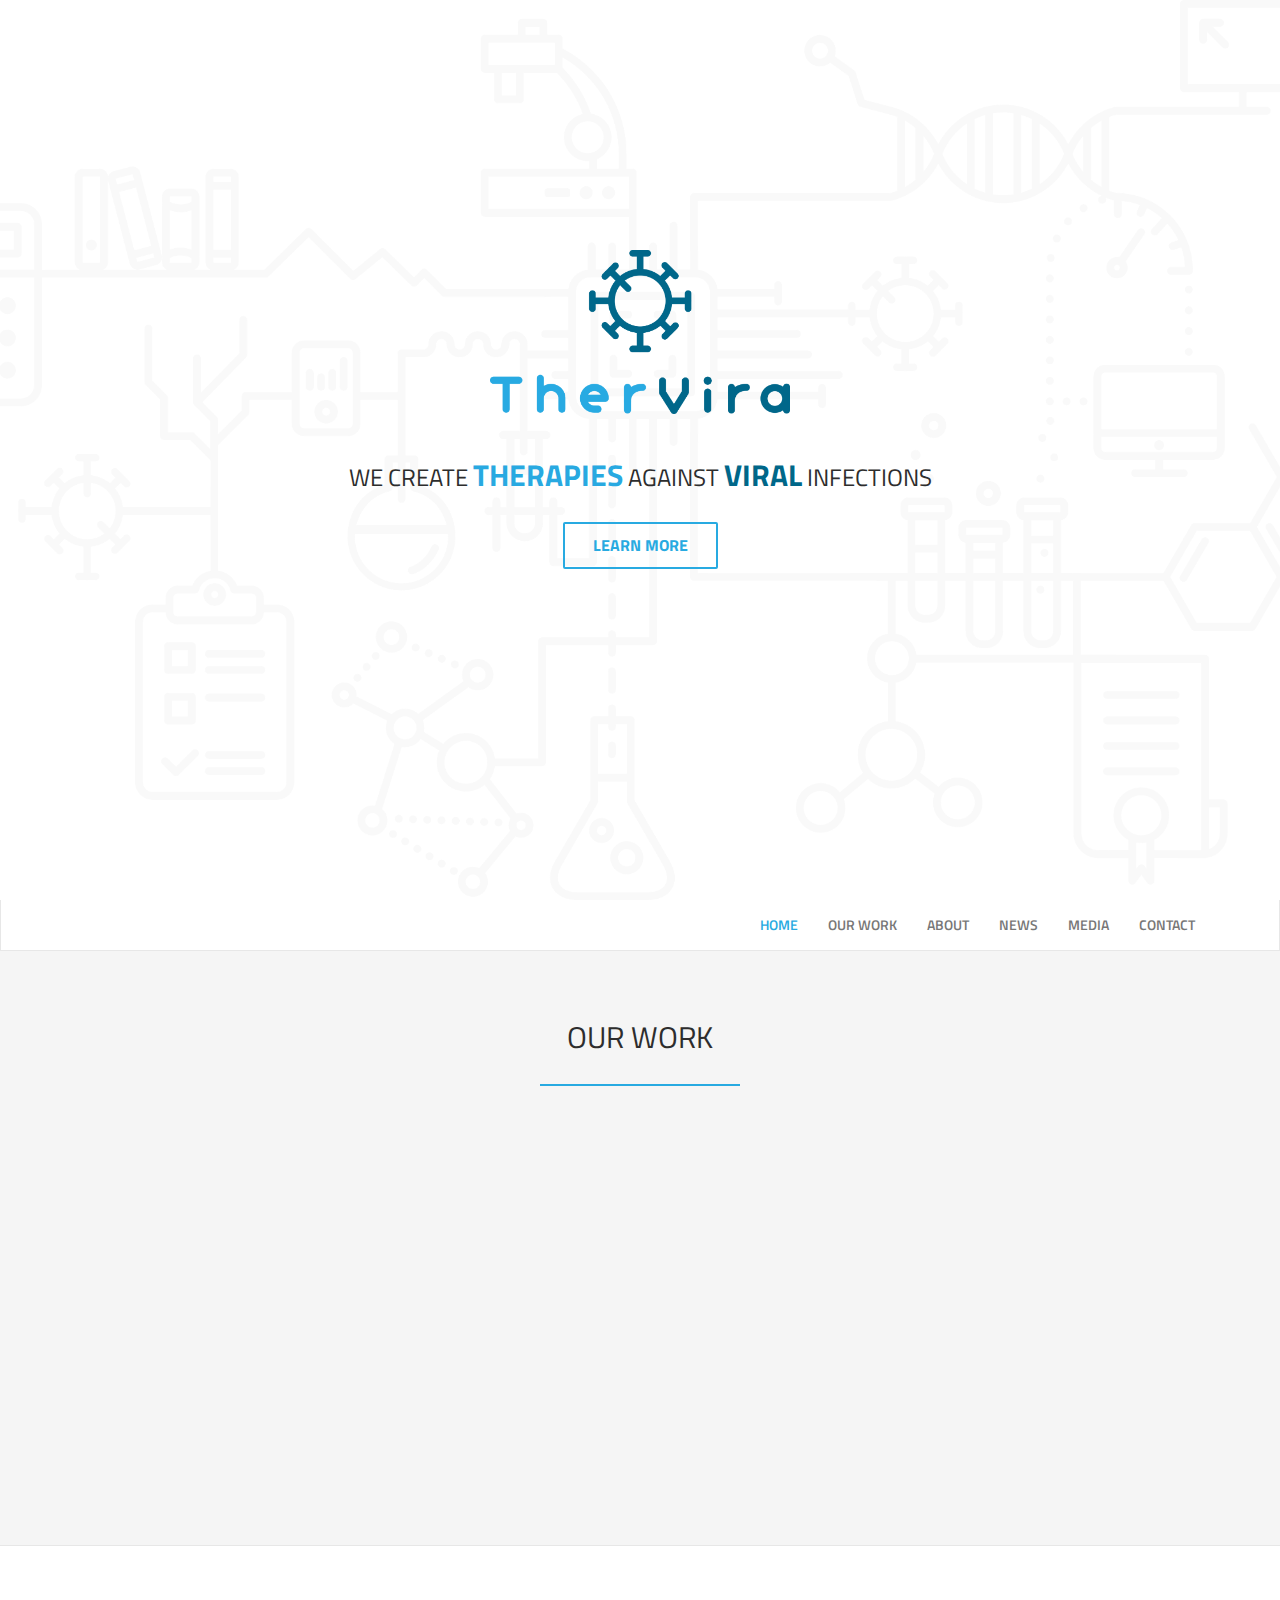
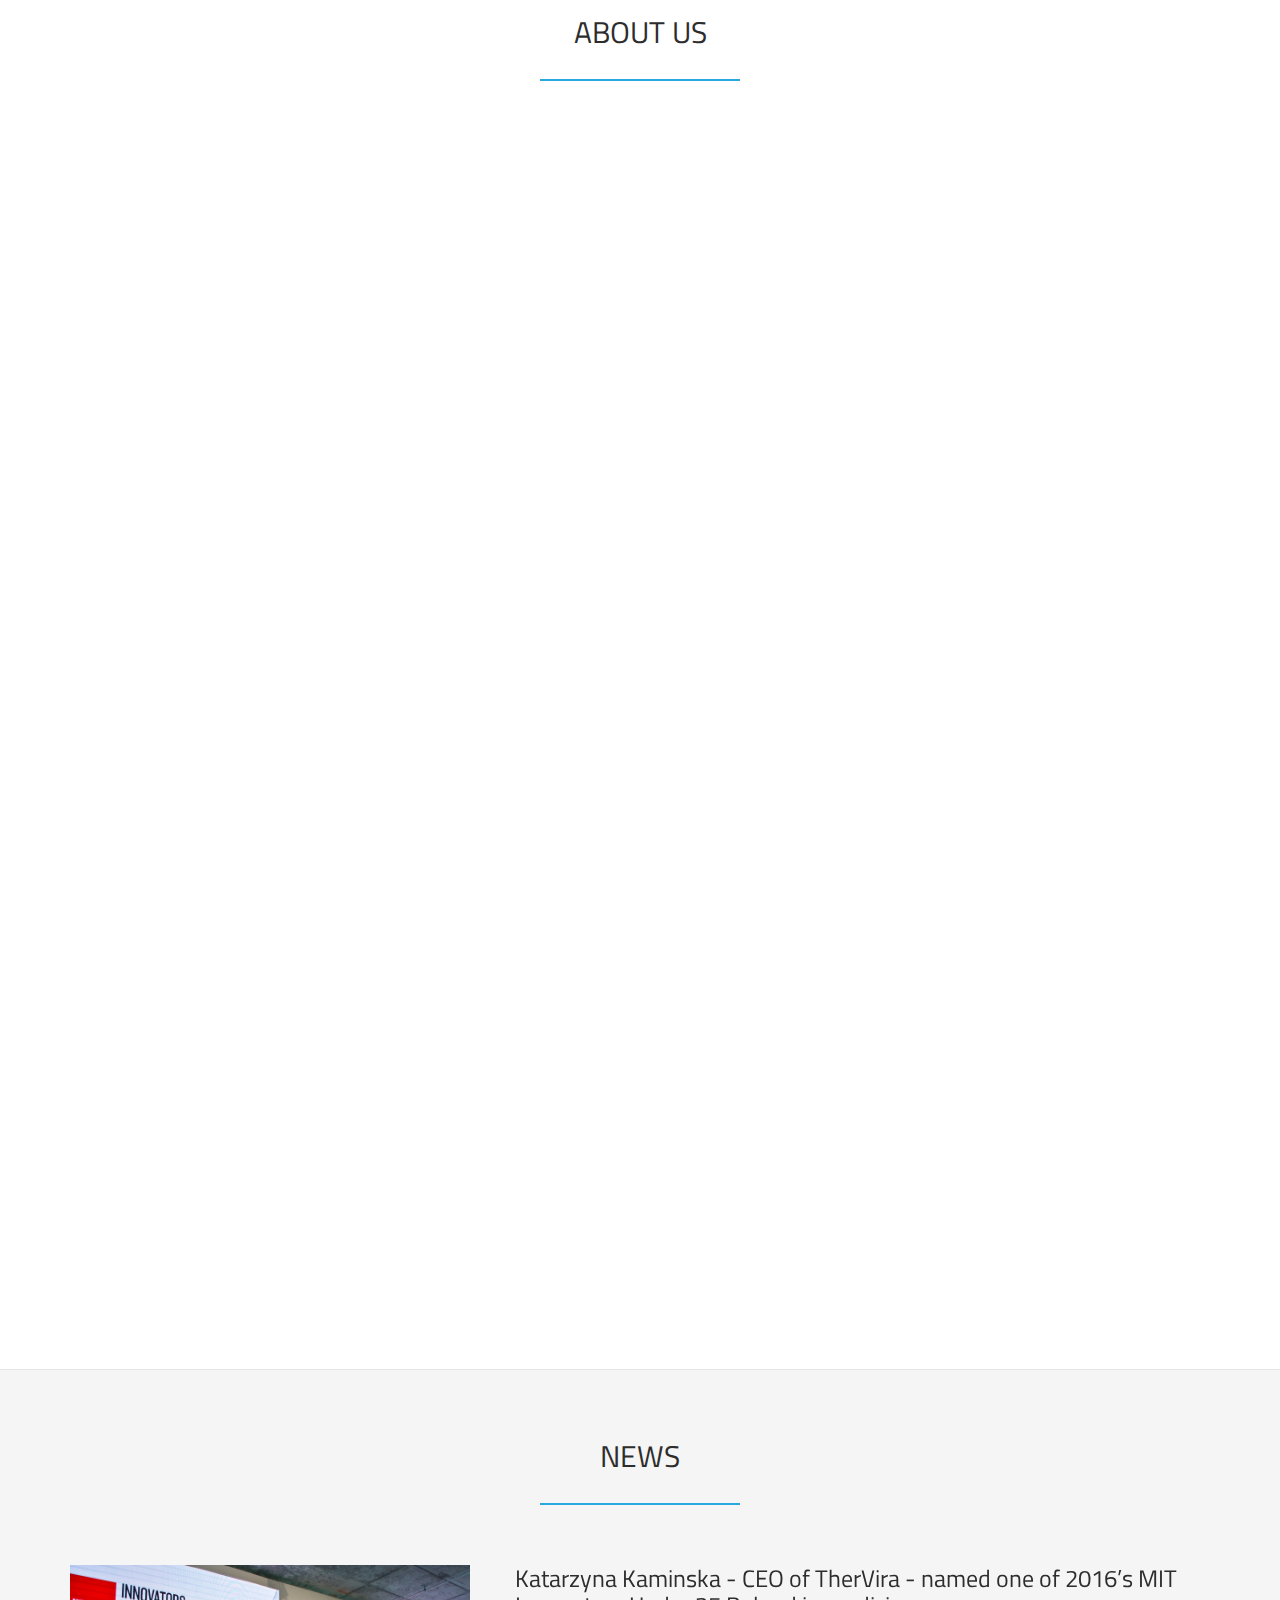
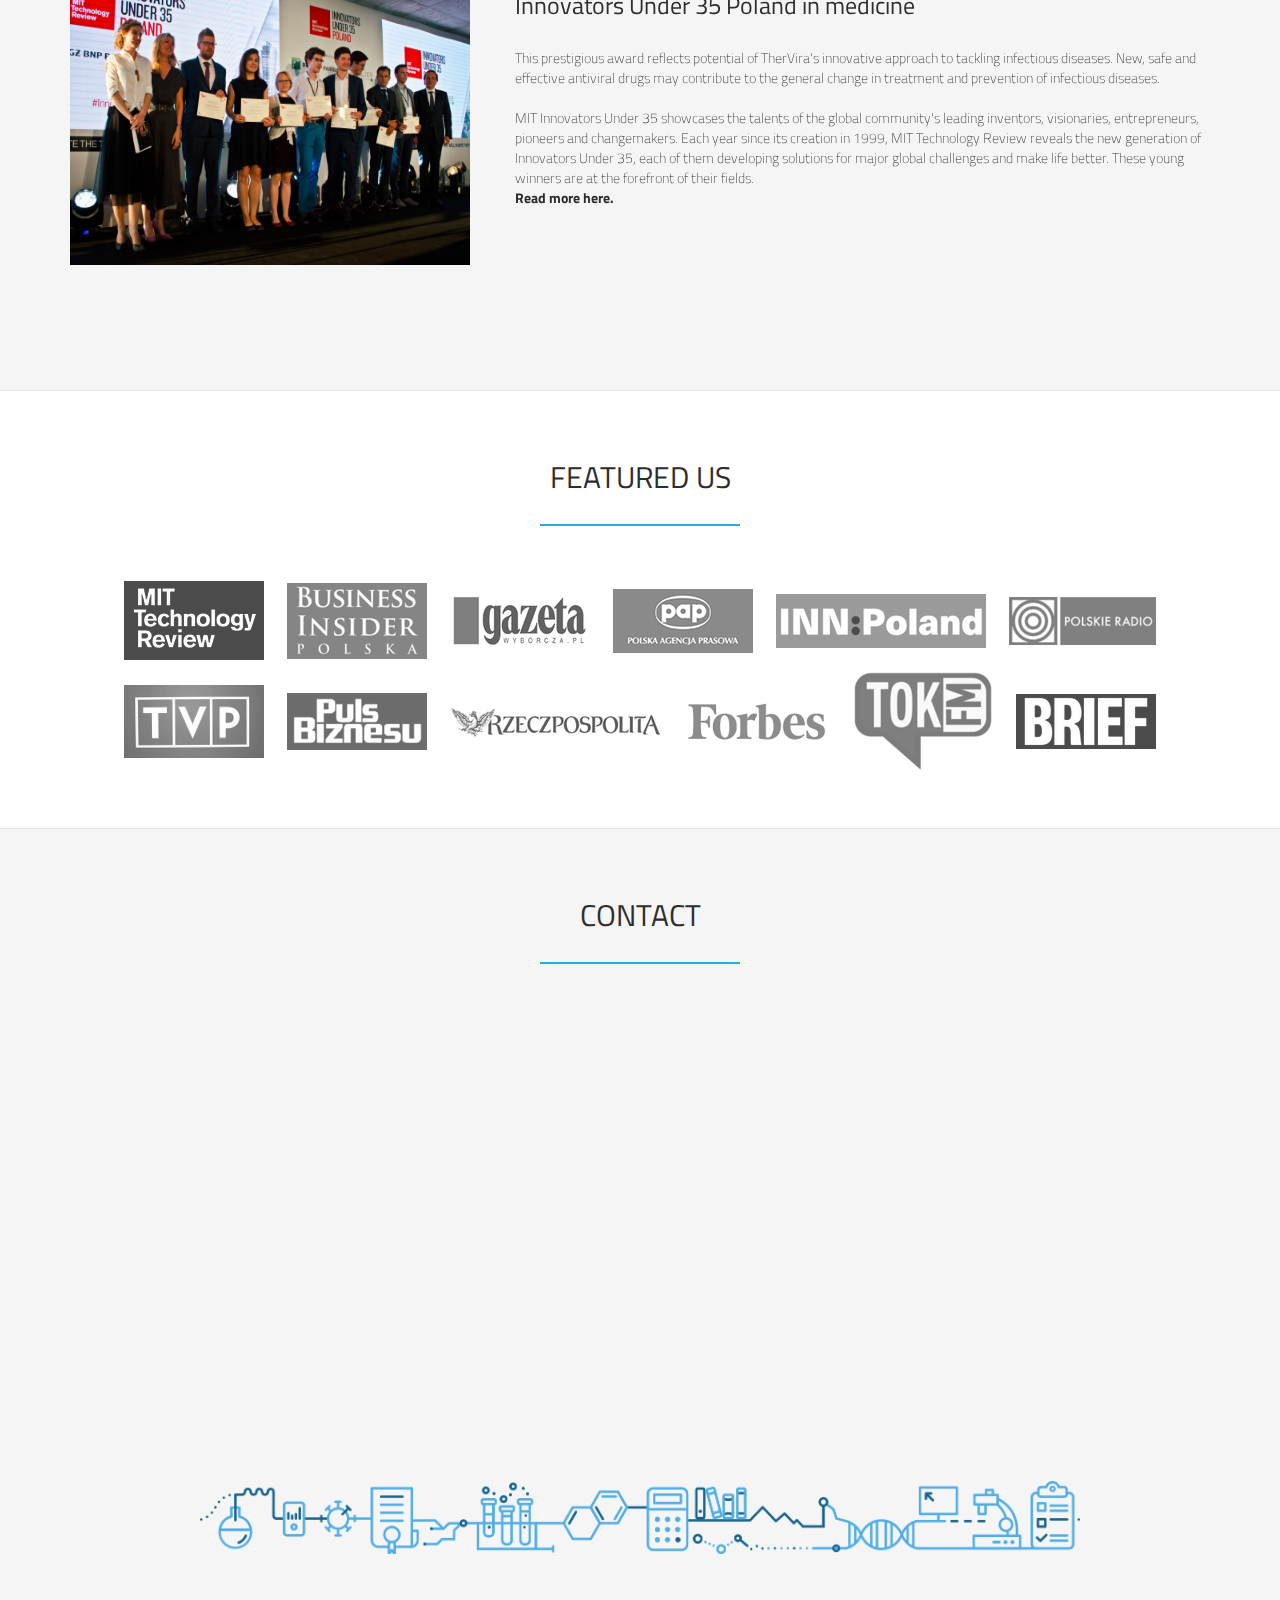
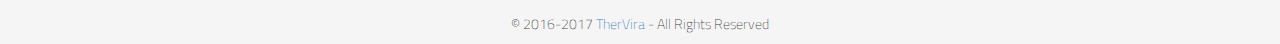
==== commit c4702d7f: "Fix navbar collapse on mobile" ====
--- a/index.html
+++ b/index.html
@@ -55,22 +55,22 @@
           <div class="collapse navbar-collapse">
             <ul class="nav navbar-nav navbar-right">
               <li class="active">
-                <a href="#home">Home</a>
+                <a href="#home" data-toggle="collapse" data-target=".navbar-collapse">Home</a>
               </li>
               <li>
-                <a href="#services">Our work</a>
+                <a href="#services" data-toggle="collapse" data-target=".navbar-collapse">Our work</a>
               </li>
               <li>
-                <a href="#about">About</a>
+                <a href="#about" data-toggle="collapse" data-target=".navbar-collapse">About</a>
               </li>
               <li>
-                <a href="#newsroom">News</a>
+                <a href="#newsroom" data-toggle="collapse" data-target=".navbar-collapse">News</a>
               </li>
               <li>
-                <a href="#featured">Media</a>
+                <a href="#featured" data-toggle="collapse" data-target=".navbar-collapse">Media</a>
               </li>
               <li>
-                <a href="#contact">Contact</a>
+                <a href="#contact" data-toggle="collapse" data-target=".navbar-collapse">Contact</a>
               </li>
             </ul>
           </div>
--- a/assets/css/venobox.css
+++ b/assets/css/venobox.css
@@ -1,155 +1,227 @@
-/*
-Venobox
-http://lab.veno.it/venobox/
-*/
-.vbox-overlay *,
-.vbox-overlay *:before,
-.vbox-overlay *:after {
-  -webkit-backface-visibility: hidden;
-  -webkit-box-sizing:border-box;
-  -moz-box-sizing:border-box;
-  box-sizing:border-box;
-}
-.vbox-overlay {
-  position: fixed;
-  top: 0;
-  left: 0;
-  bottom: 0;
-  z-index: 999;
-  width: 100%;
-  height: auto;
-  opacity: 0;
-  overflow-x: hidden;
-  overflow-y: auto;
-  background: #fff;
-}
-.vbox-preloader {
-  position:fixed; 
-  left: 50%; 
-  top: 50%;
-  margin: -20px 0 0 -20px;
-  width: 40px;
-  height: 40px;
-  text-indent: -100px;
-  background: url(../img/fading-line.gif);
-  overflow: hidden;
-}
-.vbox-num {
-  display: block;
-  position: fixed;
-  top: -1px;
-  left: 0;
-  padding: 6px 12px;
-  font-size: 18px;
-}
-.vbox-open {
-  overflow: hidden;
-}
-.vbox-container {
-  position: relative;
-  margin: 0 auto;
-  padding: 0 15px;
-  width: 100%;
-  max-width: 1200px;
-  background: #000;
-}
-.vbox-content {
-  position: relative;
-  float: left;
-  width: 100%;
-  text-align: center;
-  overflow: hidden;
-}
-.vbox-container img {
-  max-width: 100%;
-  height: auto;
-}
-.vbox-close {
-  display: block;
-  position: fixed;
-  top: -1px;
-  right: 0;
-  padding: 10px 20px 10px 0;
-  width: 46px;
-  height: 40px;
-  cursor: pointer;
-  color: #fff;
-  text-indent: -100px;
-  background: url(../img/venobox/close.gif) no-repeat;
-  background-position:10px center;
-  overflow: hidden;
-}
-.vbox-next,
-.vbox-prev {
-  position: fixed;
-  top: 50%;
-  margin-top: -85px;
-  width: 30px;
-  height: 170px;
-  color: #fff;
-  cursor: pointer;
-  text-indent: -100px;
-  border: solid transparent; /* Using border instead of padding to keep bg image in place */
-  overflow: hidden;
-}
-.vbox-prev {
-  left: 0;
-  border-width: 0 30px 0 10px;
-  background: url(../img/venobox/prev.gif) center center no-repeat;
-}
-.vbox-next {
-  right: 0;
-  border-width: 0 10px 0 30px;
-  background: url(../img/venobox/next.gif) center center no-repeat;
-}
-.vbox-title {
-  display: none;
-  position: fixed;
-  top: -1px;
-  left: 0;
-  float: left;
-  width: 100%;
-  height: 40px;
-  padding: 6px 40px;
-  font-size: 12px;
-  text-align: center;
-  color: #fff;
-  line-height: 28px;
-  background: #161617;
-  overflow: hidden;
-}
-.vbox-inline {
-  width: 420px;
-  height: 315px;
-  margin: 0 auto;
-  padding: 10px;
-  text-align: left;
-  background: #fff;
-  overflow: auto;
-}
-.venoframe {
-  width: 960px;
-  height: 720px;
-  border: none;
-}
-@media (max-width: 992px) {
-  .venoframe {
-    width: 640px;
-    height: 480px;
-  }
-}
-@media (max-width: 767px) {
-  .venoframe {
+/* ------ venobox.css --------*/
+.vbox-overlay *, .vbox-overlay *:before, .vbox-overlay *:after{
+    -webkit-backface-visibility: hidden;
+    -webkit-box-sizing:border-box;
+    -moz-box-sizing:border-box;
+    box-sizing:border-box;
+
+}
+.vbox-overlay{
+    display: -webkit-flex;
+    display: flex;
+    -webkit-flex-direction: column;
+    flex-direction: column;
+    -webkit-justify-content: center;
+    justify-content: center;
+    -webkit-align-items: center;
+    align-items: center;
+    position: fixed;
+    left: 0;
+    top: 0;
+    bottom: 0;
+    right: 0;
+    z-index: 1040;
+    -webkit-transform:translateZ(1000px);
+    transform: translateZ(1000px);
+    transform-style: preserve-3d;
+}
+
+/* ----- navigation ----- */
+.vbox-title{
+    width: 100%;
+    height: 40px;
+    float: left;
+    text-align: center;
+    line-height: 28px;
+    font-size: 12px;
+    padding: 6px 40px;
+    overflow: hidden;
+    position: fixed;
+    display: none;
+    left: 0;
+    z-index: 1050;
+}
+.vbox-close{
+    cursor: pointer;
+    position: fixed;
+    top: -1px;
+    right: 0;
+    width: 50px;
+    height: 40px;
+    padding: 6px;
+    display: block;
+    background-position:10px center;
+    overflow: hidden;
+    font-size: 24px;
+    line-height: 1;
+    text-align: center;
+    z-index: 1050;
+}
+.vbox-num{
+    cursor: pointer;
+    position: fixed;
+    left: 0;
+    height: 40px;
+    display: block;
+    overflow: hidden;
+    line-height: 28px;
+    font-size: 12px;
+    padding: 6px 10px;
+    display: none;
+    z-index: 1050;
+}
+/* ----- navigation ARROWS ----- */
+.vbox-next, .vbox-prev{
+    position: fixed;
+    top: 50%;
+    margin-top: -15px;
+    overflow: hidden;
+    cursor: pointer;
+    display: block;
+    width: 45px;
+    height: 45px;
+    z-index: 1050;
+}
+.vbox-next span, .vbox-prev span{
+    position: relative;
+    width: 20px;
+    height: 20px;
+    border: 2px solid transparent;
+    border-top-color: #B6B6B6;
+    border-right-color: #B6B6B6;
+    text-indent: -100px;
+    position: absolute;
+    top: 8px;
+    display: block;
+}
+.vbox-prev{
+    left: 15px;
+}
+.vbox-next{
+    right: 15px;
+}
+.vbox-prev span{
+    left: 10px;
+    -ms-transform: rotate(-135deg);
+    -webkit-transform: rotate(-135deg);
+    transform: rotate(-135deg);
+}
+.vbox-next span{
+    -ms-transform: rotate(45deg);
+    -webkit-transform: rotate(45deg);
+    transform: rotate(45deg);
+    right: 10px;
+}
+/* ------- inline window ------ */
+.vbox-inline{
     width: 420px;
     height: 315px;
-  }
-}
-@media (max-width: 460px) {
-  .vbox-inline {
-    width: 100%;
-  }
-  .venoframe {
+    height: 70vh;
+    padding: 10px;
+    background: #fff;
+    margin: 0 auto;
+    overflow: auto;
+    text-align: left;
+}
+/* ------- Video & iFrames window ------ */
+.venoframe{
+    max-width: 100%;
+    width: 100%;
+    border: none;
     width: 100%;
     height: 260px;
-  }
-}
+    height: 70vh;
+}
+.venoframe.vbvid{
+    height: 260px;
+}
+@media (min-width: 768px) {
+    .venoframe, .vbox-inline{
+        width: 90%;
+        height: 360px;
+        height: 70vh;
+    }
+    .venoframe.vbvid{
+        width: 640px;
+        height: 360px;
+    }
+}
+@media (min-width: 992px) {
+    .venoframe, .vbox-inline{
+        max-width: 1200px;
+        width: 80%;
+        height: 540px;
+        height: 70vh;
+    }
+    .venoframe.vbvid{
+        width: 960px;
+        height: 540px;
+    }
+}
+/* 
+Please do NOT edit this part! 
+or at least read this note: http://i.imgur.com/7C0ws9e.gif
+*/
+.vbox-open{
+    overflow: hidden;
+}
+.vbox-container{
+    position: absolute;
+    left: 0;
+    right: 0;
+    top: 0;
+    bottom: 0;
+    overflow-x: hidden;
+    overflow-y: scroll;
+    overflow-scrolling: touch;
+    -webkit-overflow-scrolling: touch;
+    z-index: 20;
+    max-height: 100%;
+
+}
+
+.vbox-content{
+    text-align: center;
+    float: left;
+    width: 100%;
+    position: relative;
+    overflow: hidden;
+    padding: 20px 10px;
+}
+.vbox-container img{
+    max-width: 100%;
+    height: auto;
+}
+.figlio{
+    box-shadow: 0 0 12px rgba(0,0,0,0.19), 0 6px 6px rgba(0,0,0,0.23);
+    max-width: 100%;
+    text-align: initial;
+}
+img.figlio{
+    -webkit-user-select: none;
+-khtml-user-select: none;
+-moz-user-select: none;
+-o-user-select: none;
+user-select: none;
+}
+.vbox-content.swipe-left{
+    margin-left: -200px !important;
+}
+.vbox-content.swipe-right{
+    margin-left: 200px !important;
+}
+.animated{
+    webkit-transition: margin 300ms ease-out;
+    transition: margin 300ms ease-out;
+}
+.animate-in{
+    opacity: 1;
+}
+.animate-out{
+    opacity: 0;
+}
+/* ---------- preloader ----------
+ * SPINKIT 
+ * http://tobiasahlin.com/spinkit/
+-------------------------------- */
+.sk-double-bounce,.sk-rotating-plane{width:40px;height:40px;margin:40px auto}.sk-rotating-plane{background-color:#333;-webkit-backface-visibility:visible;-moz-backface-visibility:visible;backface-visibility:visible;-webkit-animation:sk-rotatePlane 1.2s infinite ease-in-out;animation:sk-rotatePlane 1.2s infinite ease-in-out}@-webkit-keyframes sk-rotatePlane{0%{-webkit-transform:perspective(120px) rotateX(0) rotateY(0);transform:perspective(120px) rotateX(0) rotateY(0)}50%{-webkit-transform:perspective(120px) rotateX(-180.1deg) rotateY(0);transform:perspective(120px) rotateX(-180.1deg) rotateY(0)}100%{-webkit-transform:perspective(120px) rotateX(-180deg) rotateY(-179.9deg);transform:perspective(120px) rotateX(-180deg) rotateY(-179.9deg)}}@keyframes sk-rotatePlane{0%{-webkit-transform:perspective(120px) rotateX(0) rotateY(0);transform:perspective(120px) rotateX(0) rotateY(0)}50%{-webkit-transform:perspective(120px) rotateX(-180.1deg) rotateY(0);transform:perspective(120px) rotateX(-180.1deg) rotateY(0)}100%{-webkit-transform:perspective(120px) rotateX(-180deg) rotateY(-179.9deg);transform:perspective(120px) rotateX(-180deg) rotateY(-179.9deg)}}.sk-double-bounce{position:relative}.sk-double-bounce .sk-child{width:100%;height:100%;border-radius:50%;background-color:#333;opacity:.6;position:absolute;top:0;left:0;-webkit-animation:sk-doubleBounce 2s infinite ease-in-out;animation:sk-doubleBounce 2s infinite ease-in-out}.sk-double-bounce .sk-double-bounce2{-webkit-animation-delay:-1s;animation-delay:-1s}@-webkit-keyframes sk-doubleBounce{0%,100%{-webkit-transform:scale(0);transform:scale(0)}50%{-webkit-transform:scale(1);transform:scale(1)}}@keyframes sk-doubleBounce{0%,100%{-webkit-transform:scale(0);transform:scale(0)}50%{-webkit-transform:scale(1);transform:scale(1)}}.sk-wave{width:50px;height:40px;text-align:center;font-size:10px;margin:40px auto}.sk-wave .sk-rect{background-color:#333;height:100%;width:4px;margin:0 1px;display:inline-block;-webkit-animation:sk-waveStretchDelay 1.2s infinite ease-in-out;animation:sk-waveStretchDelay 1.2s infinite ease-in-out}.sk-wave .sk-rect1{-webkit-animation-delay:-1.2s;animation-delay:-1.2s}.sk-wave .sk-rect2{-webkit-animation-delay:-1.1s;animation-delay:-1.1s}.sk-wave .sk-rect3{-webkit-animation-delay:-1s;animation-delay:-1s}.sk-wave .sk-rect4{-webkit-animation-delay:-.9s;animation-delay:-.9s}.sk-wave .sk-rect5{-webkit-animation-delay:-.8s;animation-delay:-.8s}@-webkit-keyframes sk-waveStretchDelay{0%,100%,40%{-webkit-transform:scaleY(.4);transform:scaleY(.4)}20%{-webkit-transform:scaleY(1);transform:scaleY(1)}}@keyframes sk-waveStretchDelay{0%,100%,40%{-webkit-transform:scaleY(.4);transform:scaleY(.4)}20%{-webkit-transform:scaleY(1);transform:scaleY(1)}}.sk-three-bounce{margin:40px auto;width:100px;text-align:center}.sk-three-bounce .sk-child{width:16px;height:16px;background-color:#333;border-radius:100%;margin:4px;display:inline-block;-webkit-animation:sk-three-bounce 1.4s ease-in-out 0s infinite both;animation:sk-three-bounce 1.4s ease-in-out 0s infinite both}.sk-cube-grid,.sk-spinner-pulse{width:40px;height:40px;margin:40px auto}.sk-three-bounce .sk-bounce1{-webkit-animation-delay:-.32s;animation-delay:-.32s}.sk-three-bounce .sk-bounce2{-webkit-animation-delay:-.16s;animation-delay:-.16s}@-webkit-keyframes sk-three-bounce{0%,100%,80%{-webkit-transform:scale(0);transform:scale(0)}40%{-webkit-transform:scale(1);transform:scale(1)}}@keyframes sk-three-bounce{0%,100%,80%{-webkit-transform:scale(0);transform:scale(0)}40%{-webkit-transform:scale(1);transform:scale(1)}}.sk-spinner-pulse{background-color:#333;border-radius:100%;-webkit-animation:sk-pulseScaleOut 1s infinite ease-in-out;animation:sk-pulseScaleOut 1s infinite ease-in-out}@-webkit-keyframes sk-pulseScaleOut{0%{-webkit-transform:scale(0);transform:scale(0)}100%{-webkit-transform:scale(1);transform:scale(1);opacity:0}}@keyframes sk-pulseScaleOut{0%{-webkit-transform:scale(0);transform:scale(0)}100%{-webkit-transform:scale(1);transform:scale(1);opacity:0}}.sk-cube-grid .sk-cube{width:33.33%;height:33.33%;background-color:#333;float:left;-webkit-animation:sk-cubeGridScaleDelay 1.3s infinite ease-in-out;animation:sk-cubeGridScaleDelay 1.3s infinite ease-in-out}.sk-cube-grid .sk-cube1{-webkit-animation-delay:.2s;animation-delay:.2s}.sk-cube-grid .sk-cube2{-webkit-animation-delay:.3s;animation-delay:.3s}.sk-cube-grid .sk-cube3{-webkit-animation-delay:.4s;animation-delay:.4s}.sk-cube-grid .sk-cube4{-webkit-animation-delay:.1s;animation-delay:.1s}.sk-cube-grid .sk-cube5{-webkit-animation-delay:.2s;animation-delay:.2s}.sk-cube-grid .sk-cube6{-webkit-animation-delay:.3s;animation-delay:.3s}.sk-cube-grid .sk-cube7{-webkit-animation-delay:0ms;animation-delay:0ms}.sk-cube-grid .sk-cube8{-webkit-animation-delay:.1s;animation-delay:.1s}.sk-cube-grid .sk-cube9{-webkit-animation-delay:.2s;animation-delay:.2s}@-webkit-keyframes sk-cubeGridScaleDelay{0%,100%,70%{-webkit-transform:scale3D(1,1,1);transform:scale3D(1,1,1)}35%{-webkit-transform:scale3D(0,0,1);transform:scale3D(0,0,1)}}@keyframes sk-cubeGridScaleDelay{0%,100%,70%{-webkit-transform:scale3D(1,1,1);transform:scale3D(1,1,1)}35%{-webkit-transform:scale3D(0,0,1);transform:scale3D(0,0,1)}}.sk-wandering-cubes{margin:40px auto;width:40px;height:40px;position:relative}.sk-wandering-cubes .sk-cube{background-color:#333;width:10px;height:10px;position:absolute;top:0;left:0;-webkit-animation:sk-wanderingCube 1.8s ease-in-out -1.8s infinite both;animation:sk-wanderingCube 1.8s ease-in-out -1.8s infinite both}.sk-wandering-cubes .sk-cube2{-webkit-animation-delay:-.9s;animation-delay:-.9s}@-webkit-keyframes sk-wanderingCube{0%{-webkit-transform:rotate(0);transform:rotate(0)}25%{-webkit-transform:translateX(30px) rotate(-90deg) scale(.5);transform:translateX(30px) rotate(-90deg) scale(.5)}50%{-webkit-transform:translateX(30px) translateY(30px) rotate(-179deg);transform:translateX(30px) translateY(30px) rotate(-179deg)}50.1%{-webkit-transform:translateX(30px) translateY(30px) rotate(-180deg);transform:translateX(30px) translateY(30px) rotate(-180deg)}75%{-webkit-transform:translateX(0) translateY(30px) rotate(-270deg) scale(.5);transform:translateX(0) translateY(30px) rotate(-270deg) scale(.5)}100%{-webkit-transform:rotate(-360deg);transform:rotate(-360deg)}}@keyframes sk-wanderingCube{0%{-webkit-transform:rotate(0);transform:rotate(0)}25%{-webkit-transform:translateX(30px) rotate(-90deg) scale(.5);transform:translateX(30px) rotate(-90deg) scale(.5)}50%{-webkit-transform:translateX(30px) translateY(30px) rotate(-179deg);transform:translateX(30px) translateY(30px) rotate(-179deg)}50.1%{-webkit-transform:translateX(30px) translateY(30px) rotate(-180deg);transform:translateX(30px) translateY(30px) rotate(-180deg)}75%{-webkit-transform:translateX(0) translateY(30px) rotate(-270deg) scale(.5);transform:translateX(0) translateY(30px) rotate(-270deg) scale(.5)}100%{-webkit-transform:rotate(-360deg);transform:rotate(-360deg)}}
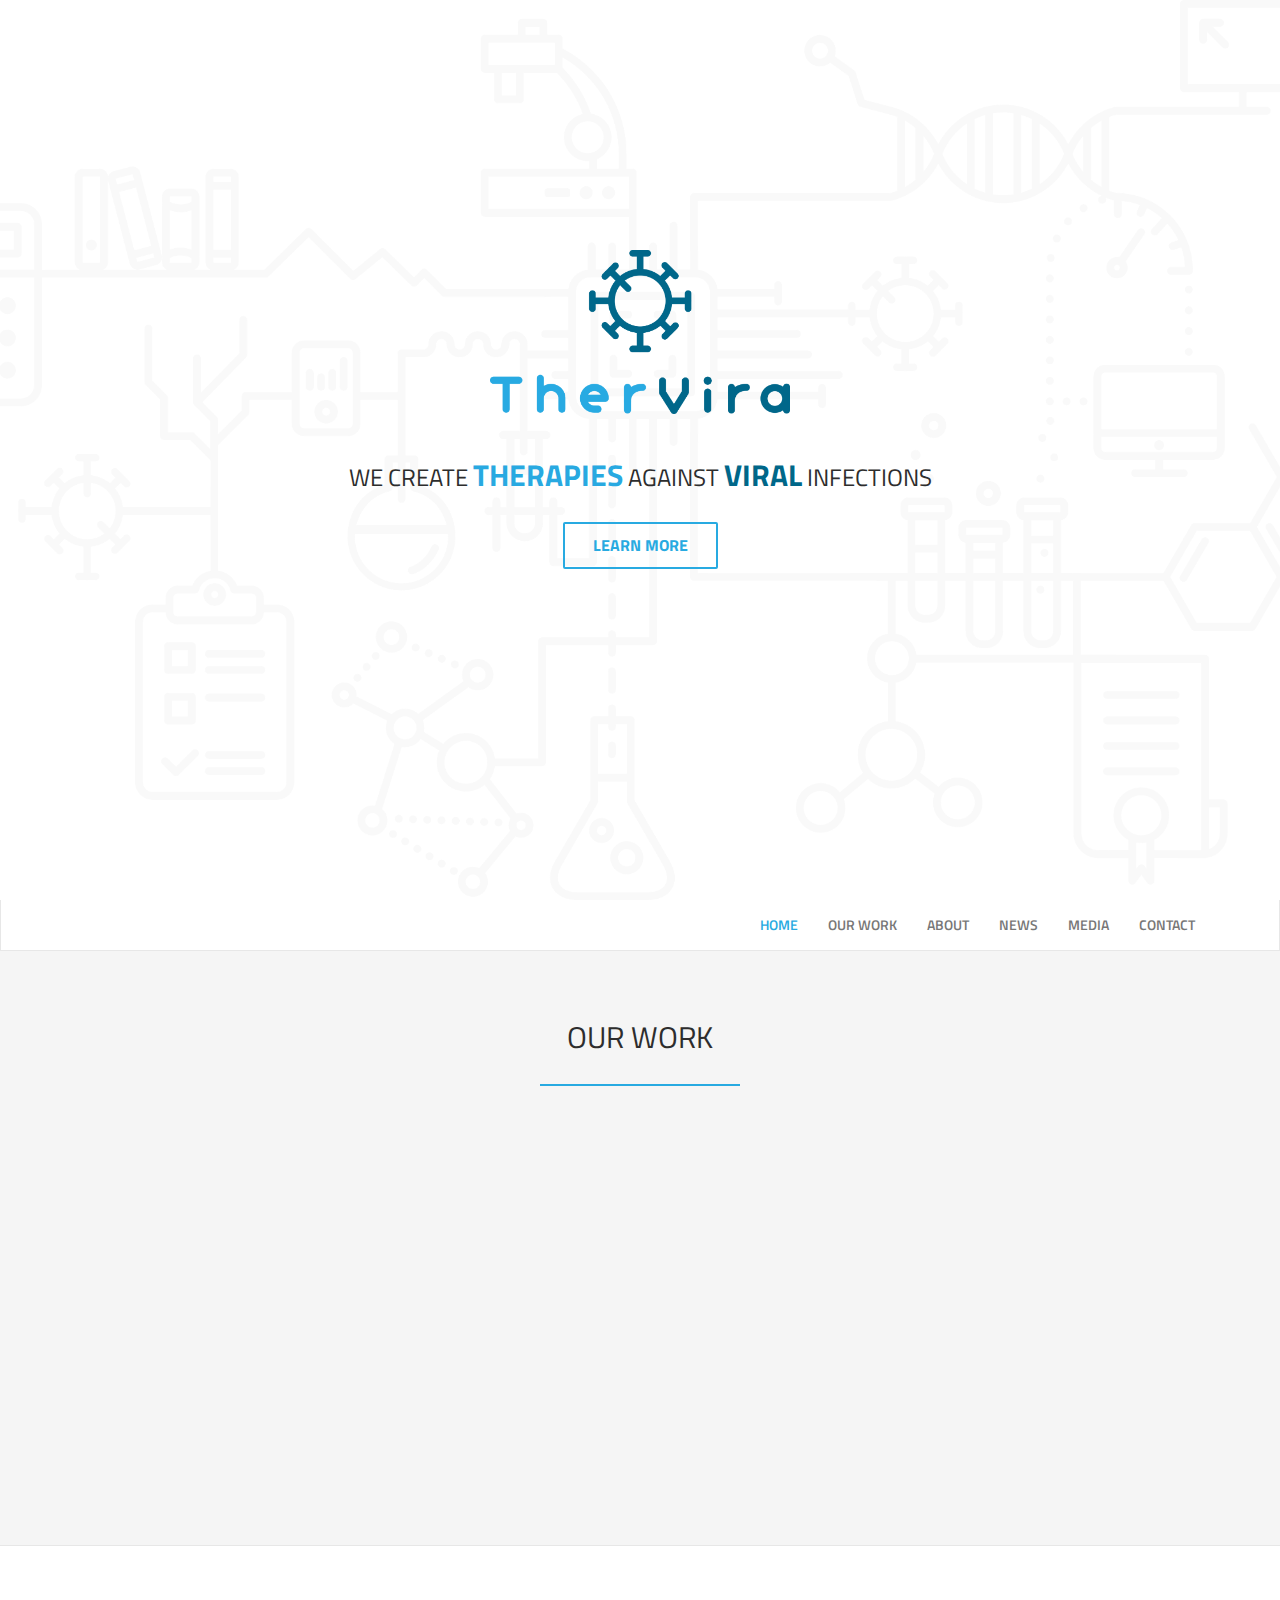
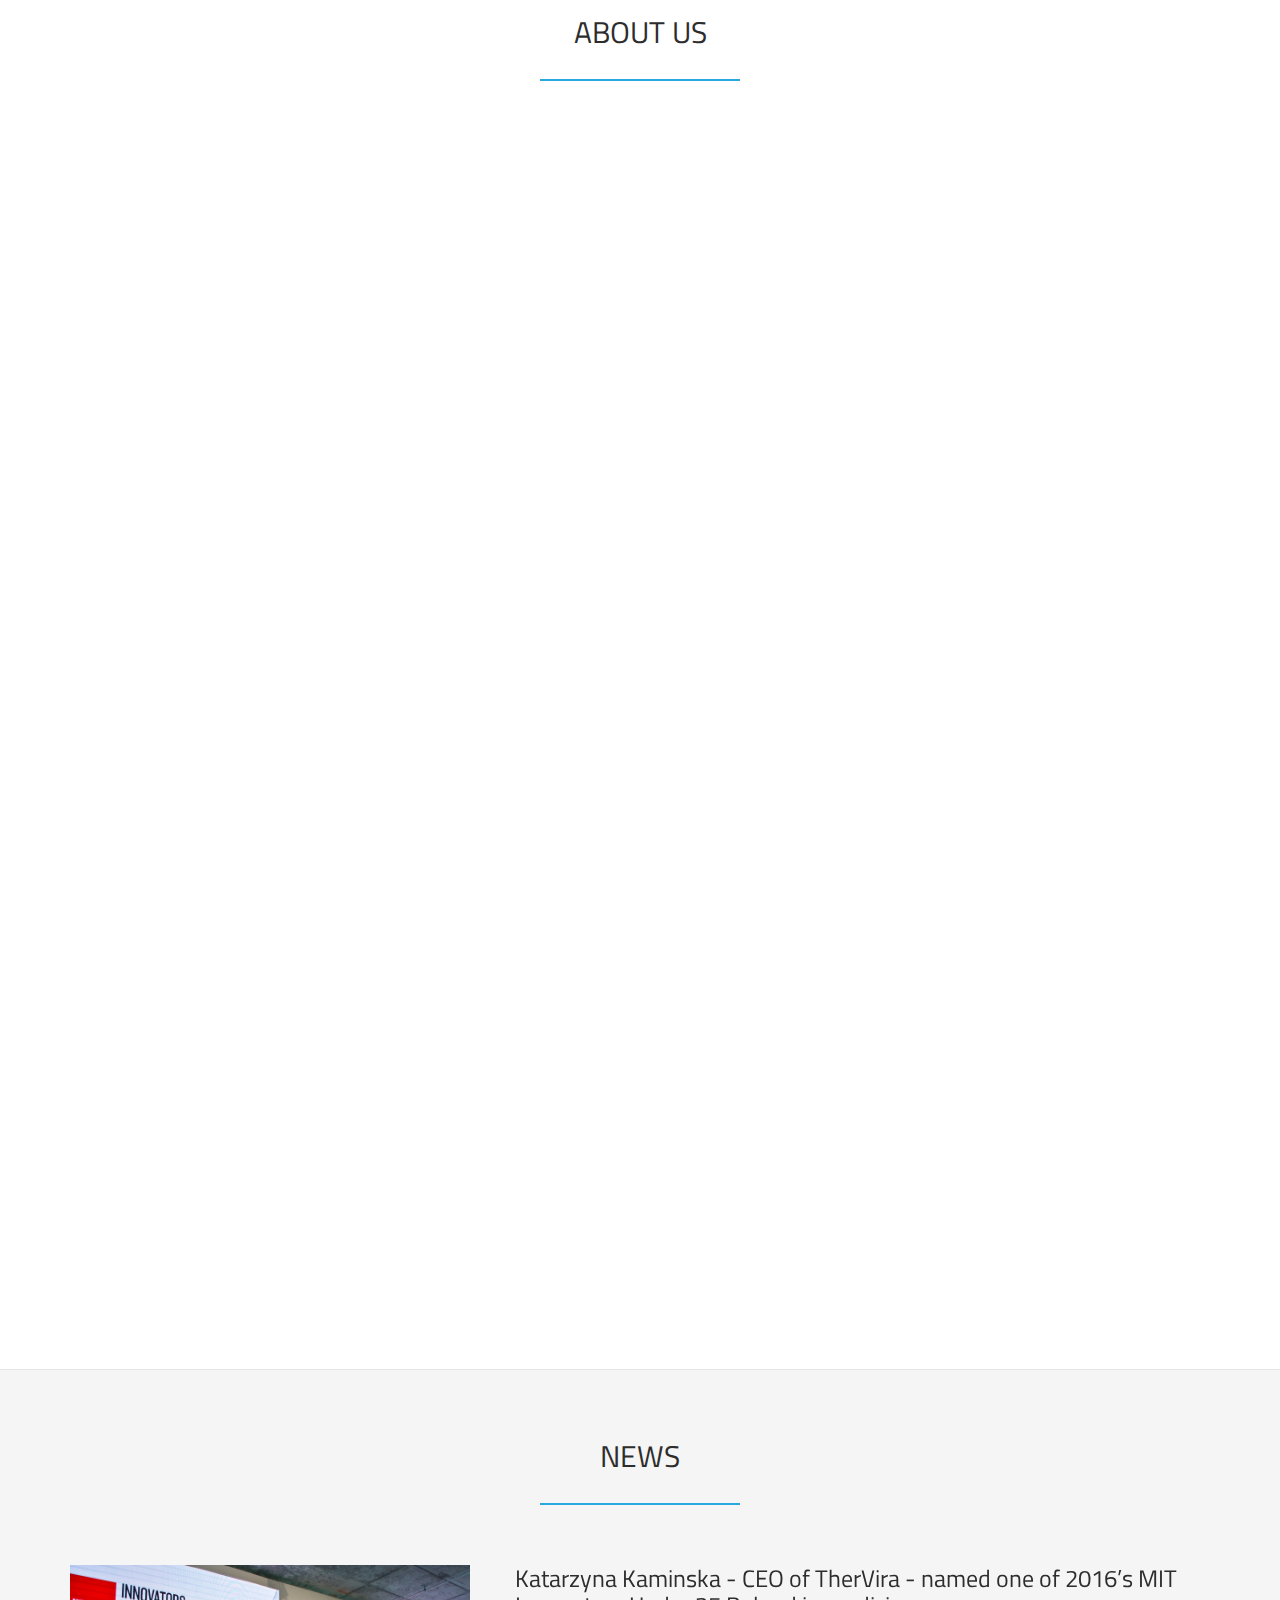
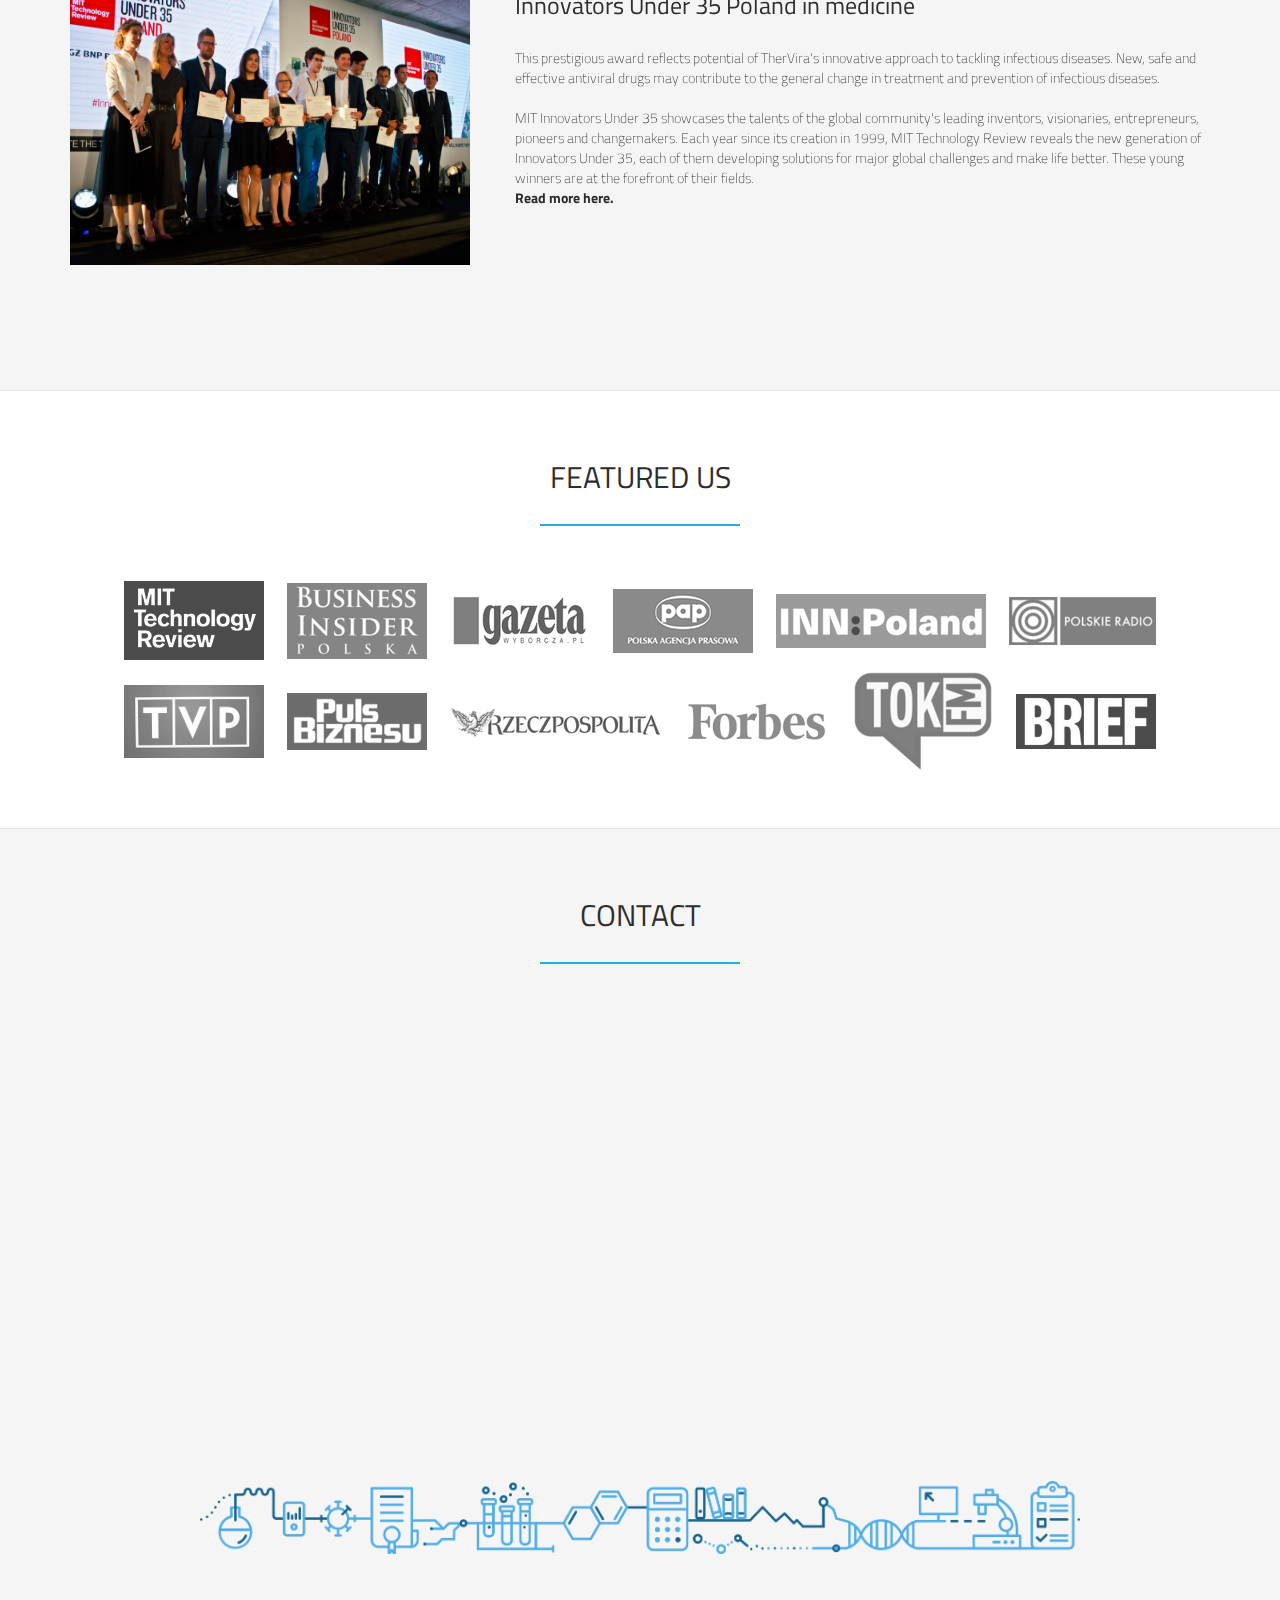
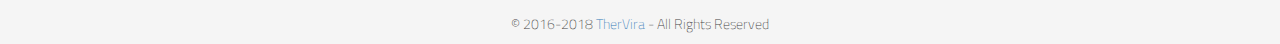
==== commit 9c76b63e: "Update index.html" ====
--- a/index.html
+++ b/index.html
@@ -381,7 +381,7 @@
         <img src="assets/img/cover/bottom.png" alt="">
       </div>
       <p class="copyright">
-        © 2016-2017 <a href="#">TherVira</a>  - All Rights Reserved
+        © 2016-2018 <a href="#">TherVira</a>  - All Rights Reserved
       </p>
     </footer>
     <script src="assets/js/jquery.min.js"></script>
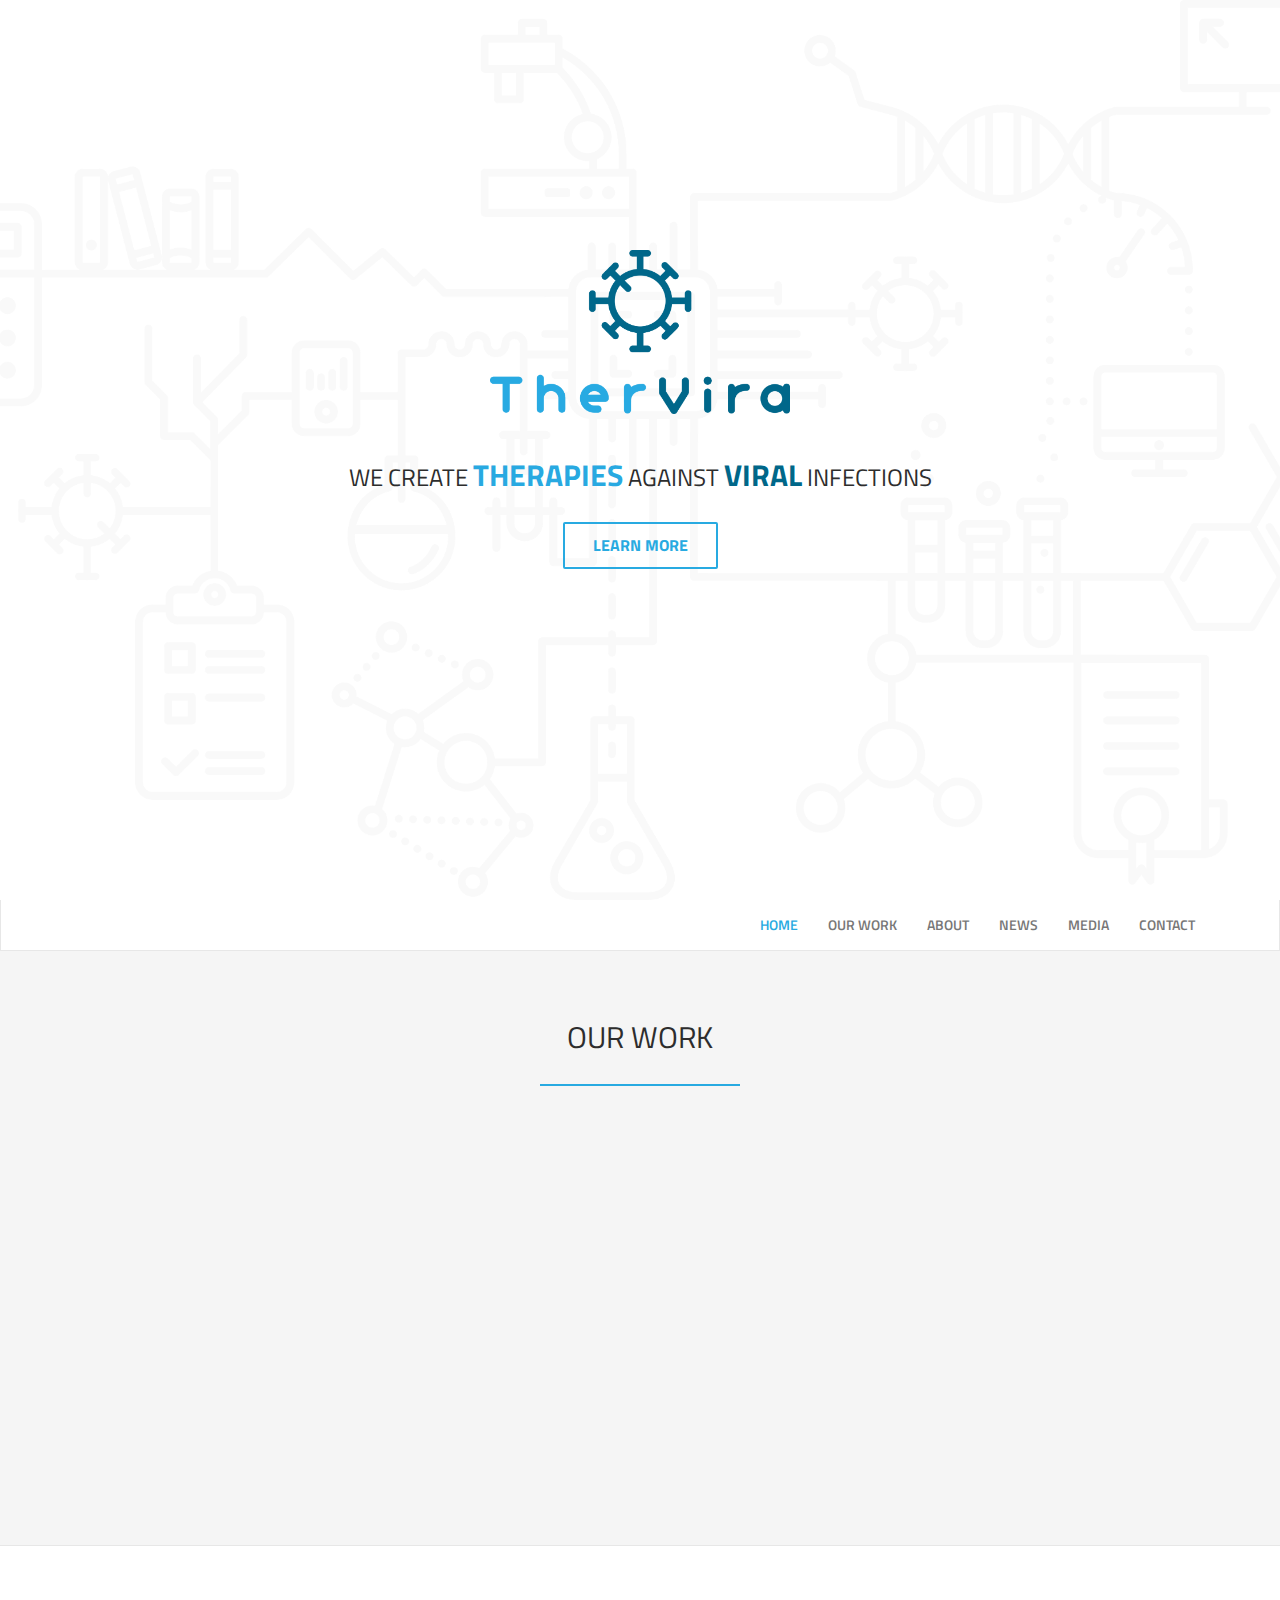
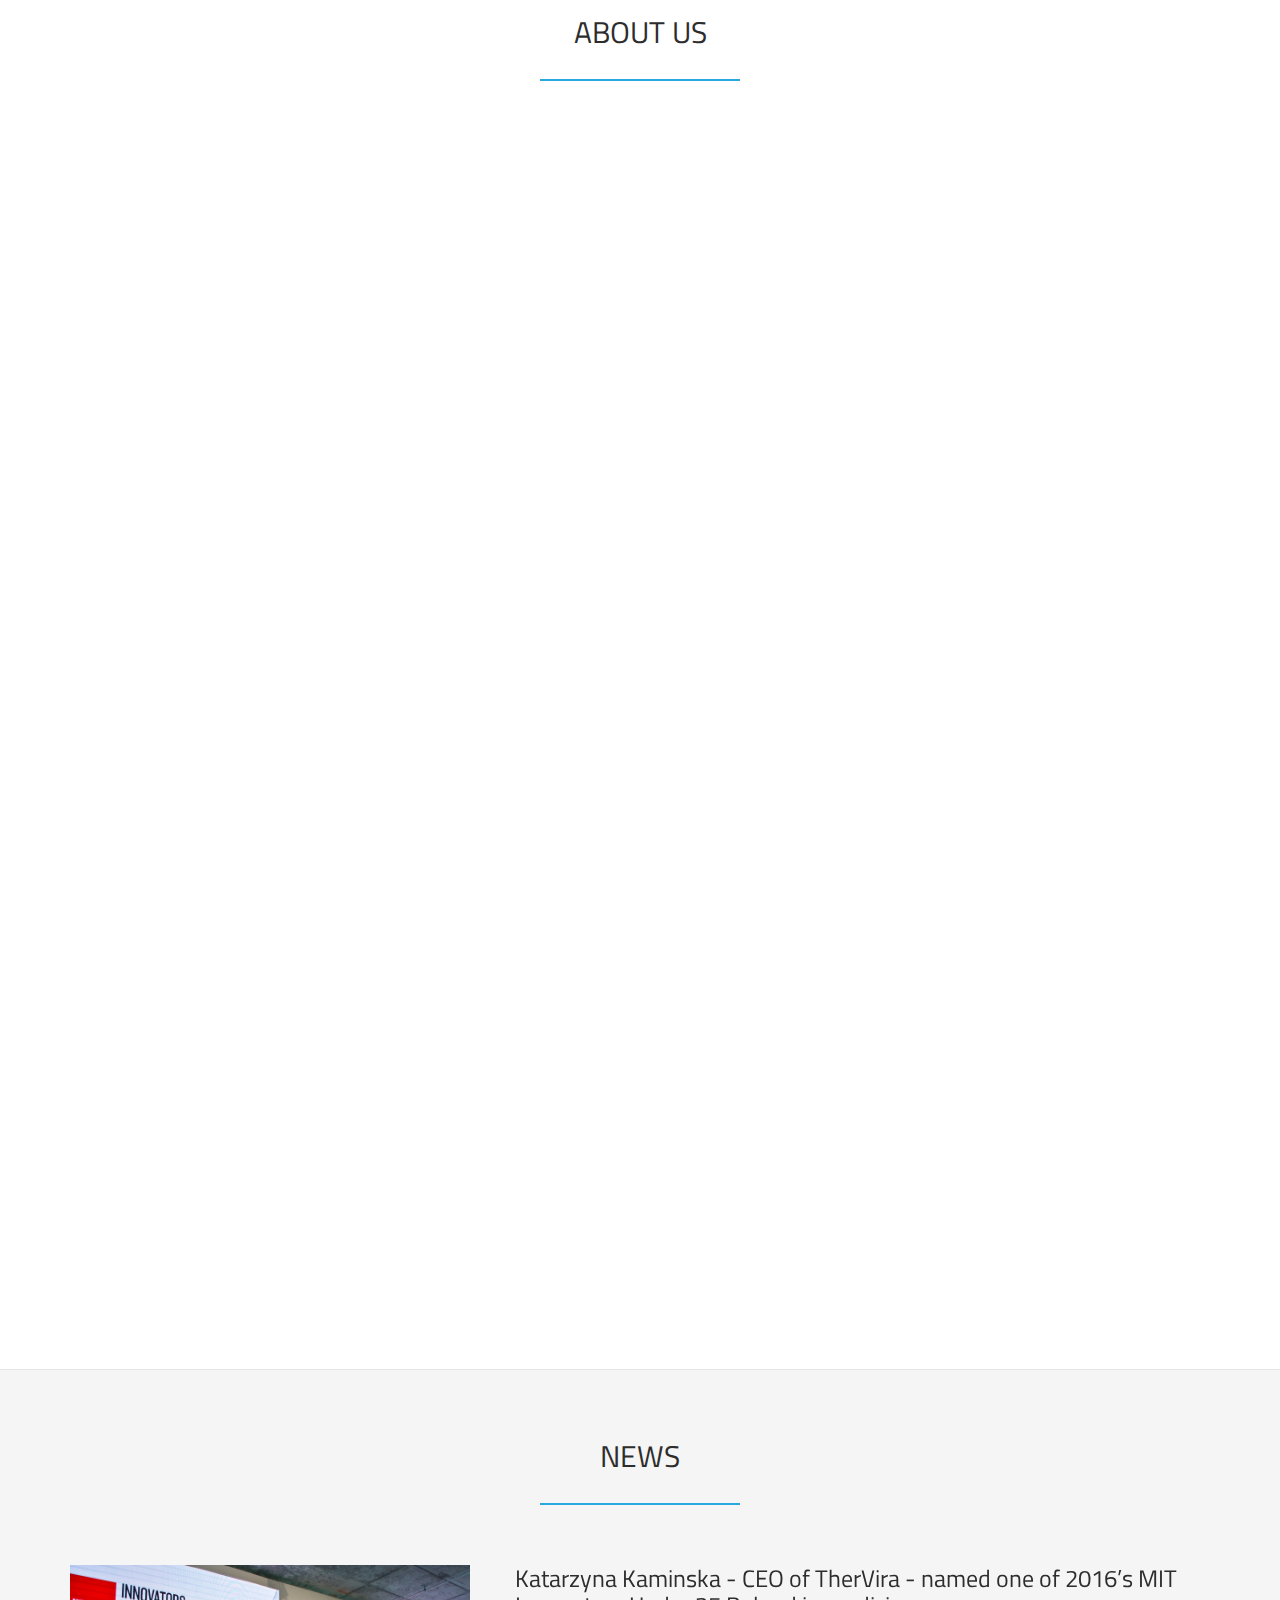
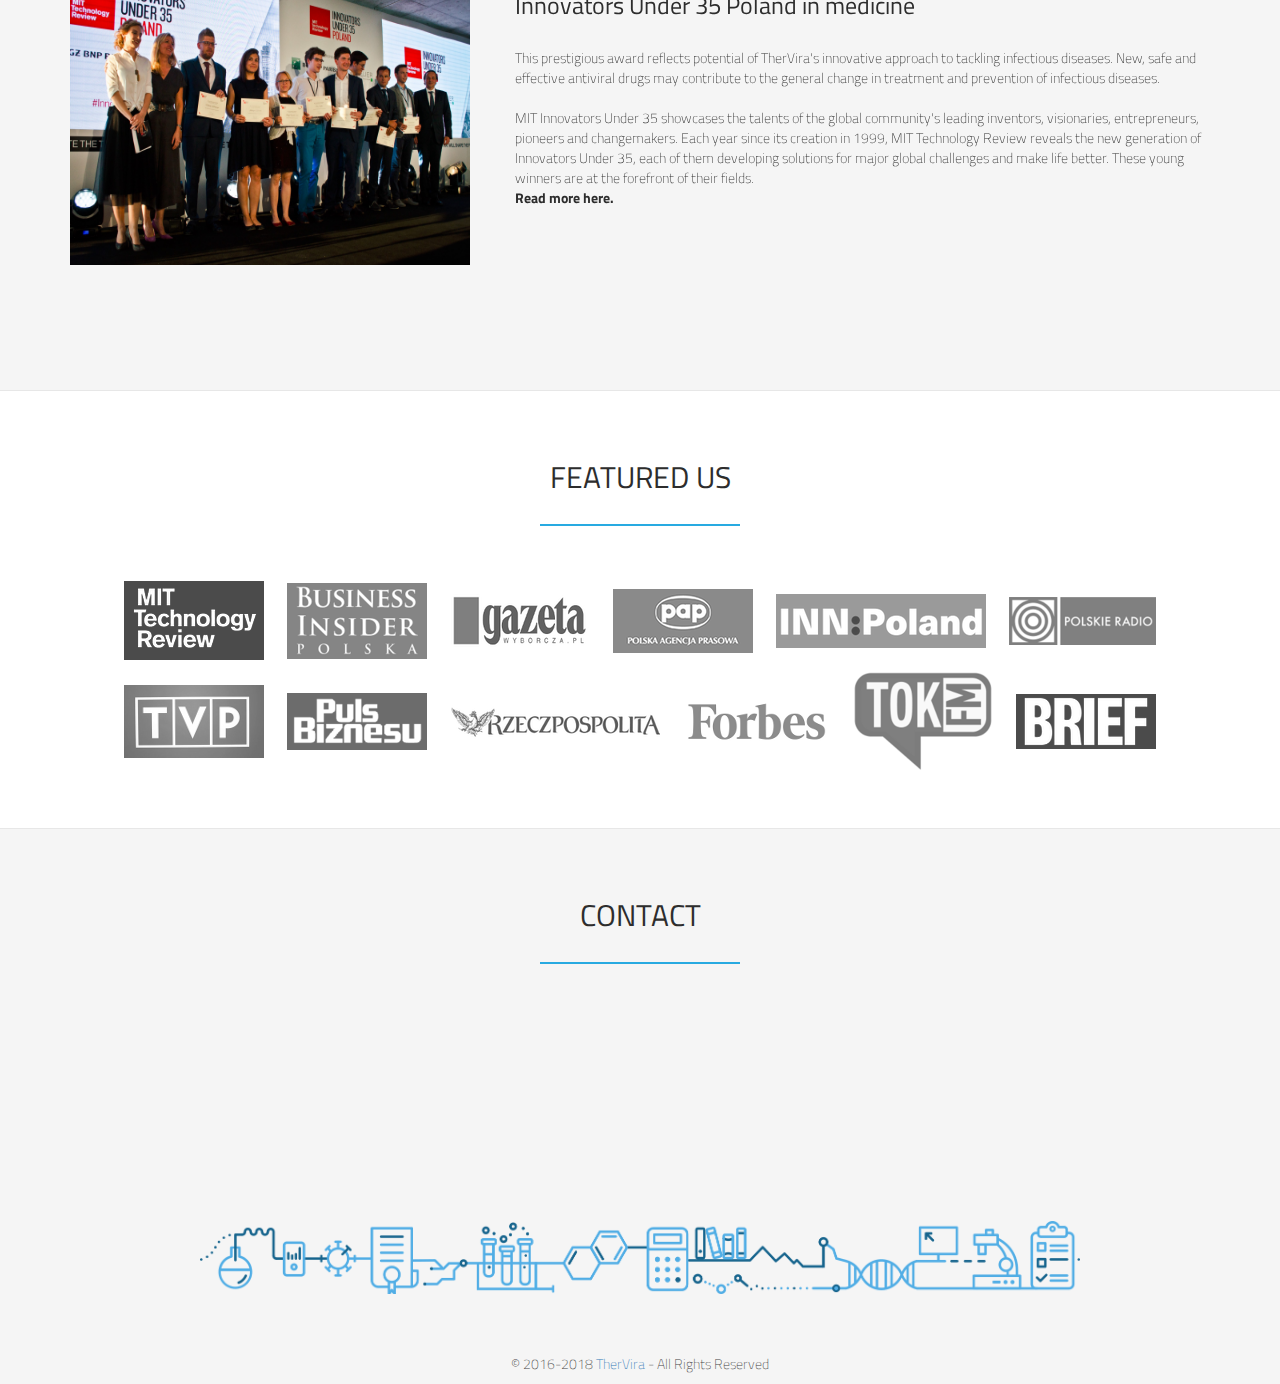
==== commit 982e3d6f: "Update index.html" ====
--- a/index.html
+++ b/index.html
@@ -368,9 +368,9 @@
             <div class="col-lg-3 animated hiding" data-animation="fadeInDown" data-delay="600">
               <a id="hello" class="email" href="#"><i id="hello" class="fa fa-envelope fa-3x"></i><br>Drop us a line</a>
             </div>
-            <div class="col-lg-12 iimcb animated hiding" data-animation="fadeInDown" data-delay="600">
+            <!--div class="col-lg-12 iimcb animated hiding" data-animation="fadeInDown" data-delay="600">
               <a href="http://www.iimcb.gov.pl"><img src="assets/img/logo/IIMCB_black.png"><br>International Institute of Molecular and Cell Biology in Warsaw</a>
-            </div>
+            </div-->
             </div>
           </div>
         </div>
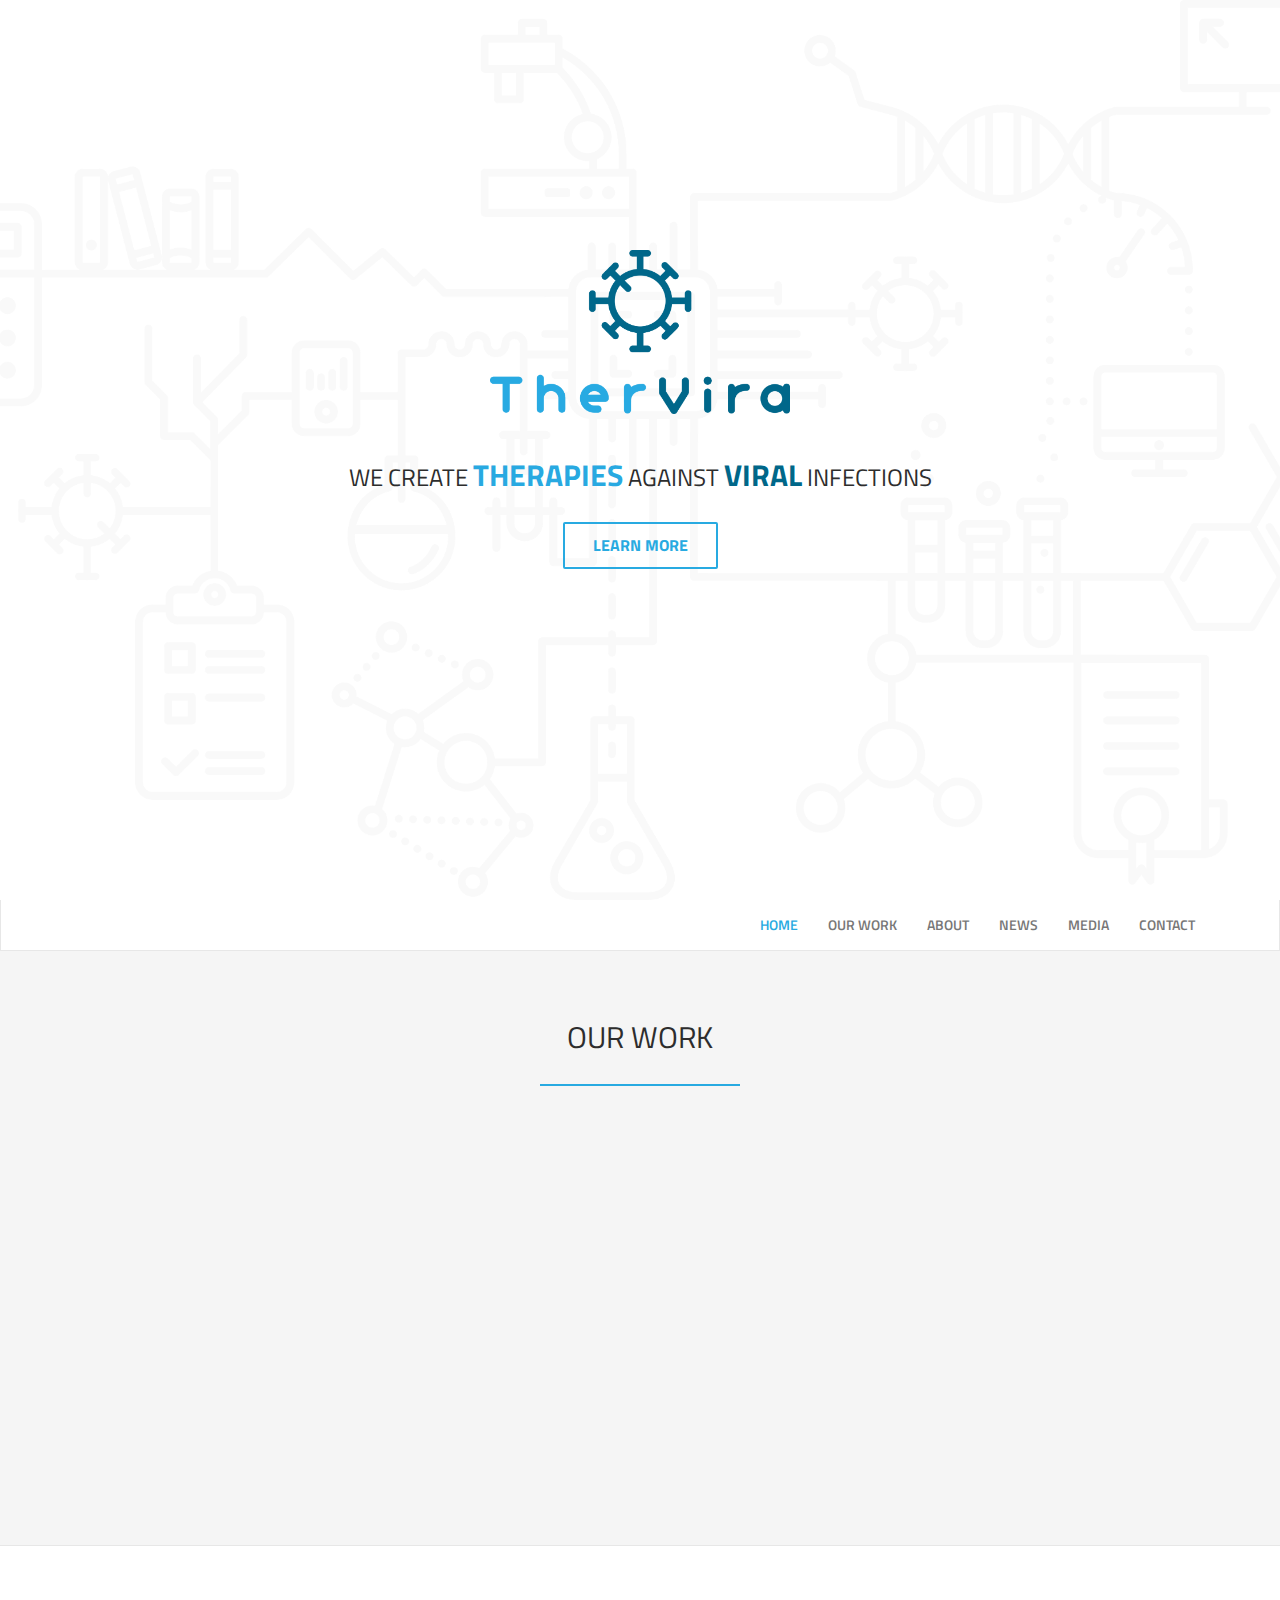
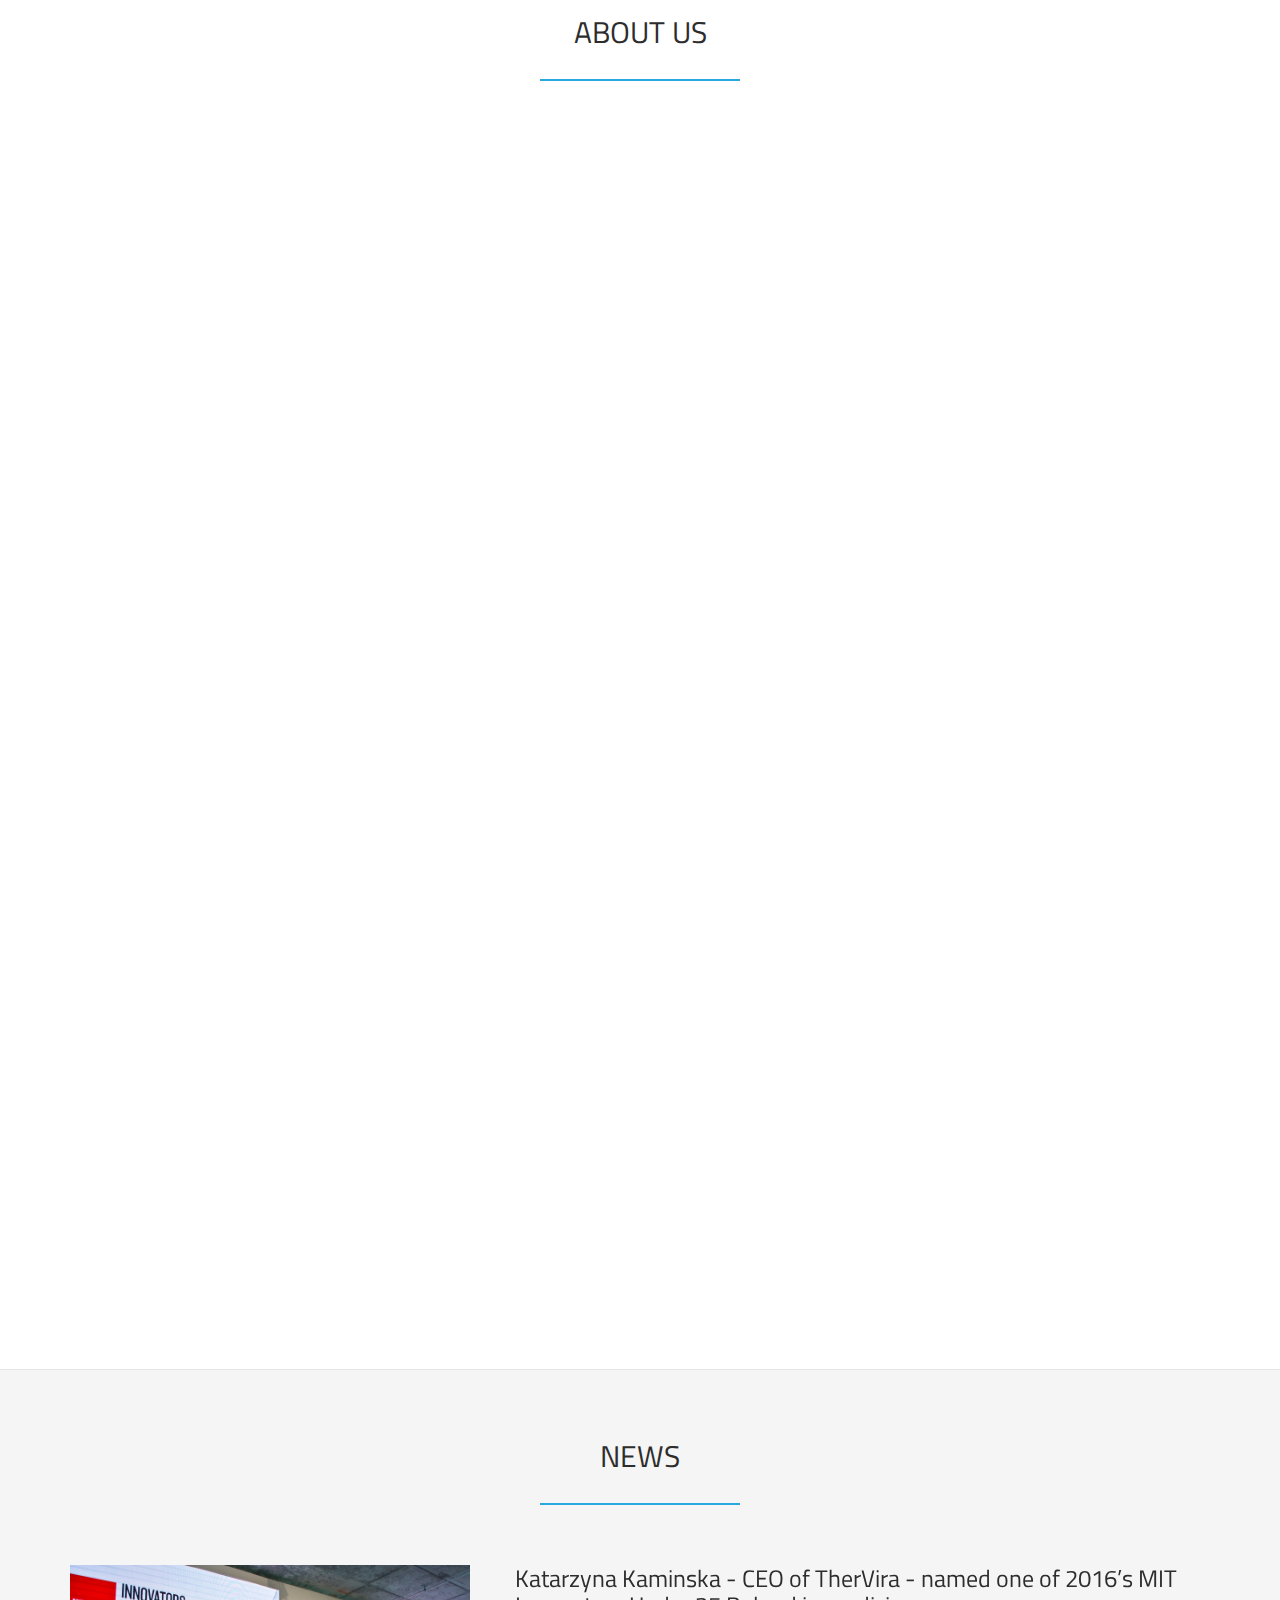
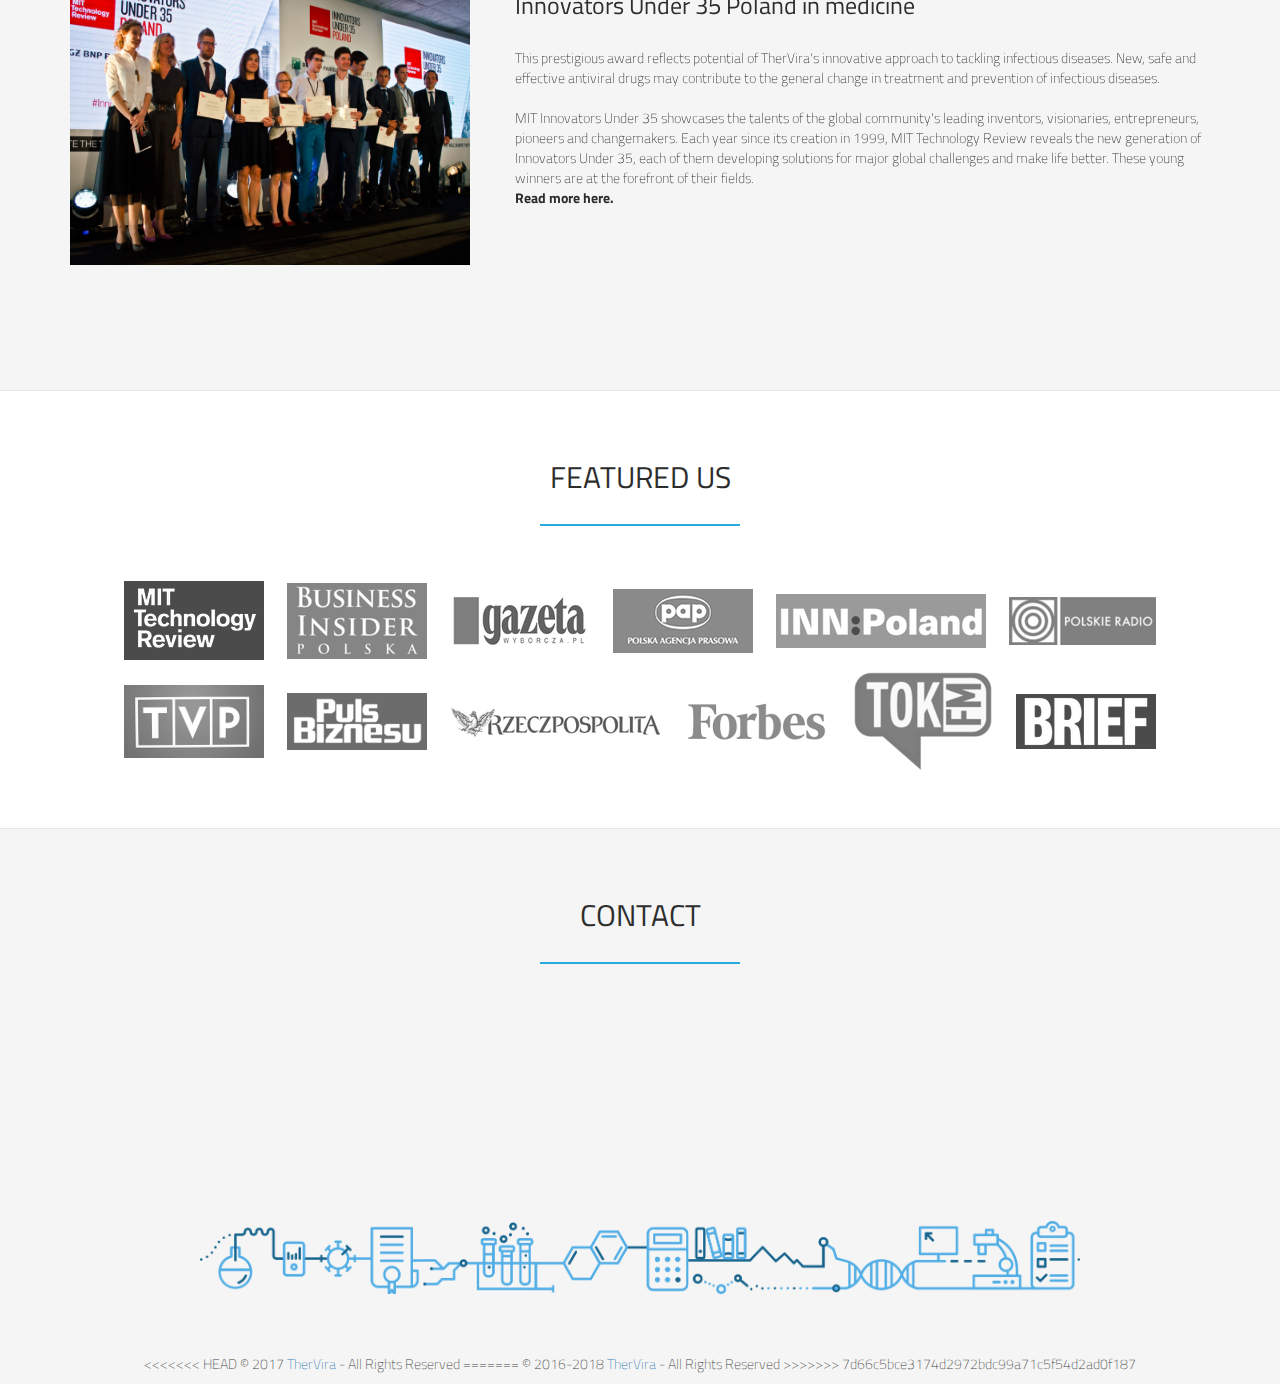
==== commit f57030c7: "Remove Paweł & Marta" ====
--- a/index.html
+++ b/index.html
@@ -89,7 +89,7 @@
             <div class="col-md-4 service animated hiding" data-animation="fadeInDown" data-delay="300">
               <i class="icon-Pi"></i>
               <h3>Early stage drug design</h3>
-              <p>The emergence of the extremely aggressive influenza strains, as well as recent outbreaks of Zika and Ebola viruses, has made the likelihood of the human pandemics a major worldwide concern. It has also emphasized the need for new therapeutic strategies to combat these pathogens. We employ rational structure-based design of small molecule inhibitors/modulators for diverse molecular targets. Our drug candidates are expected to provide safe and potent alternative to currently utilized antiviral approaches.</p>
+              <p>The emergence of the extremely aggressive influenza strains, as well as recent outbreaks of Zika and Ebola viruses, has made the likelihood of human pandemic a major worldwide concern. It has also emphasized the need for new therapeutic strategies to combat these pathogens. We employ rational structure-based design of small molecule inhibitors/modulators for diverse molecular targets. Our drug candidates are expected to provide safe and potent alternative to currently utilized antiviral approaches.</p>
             </div>
             <div class="col-md-4 service animated hiding" data-animation="fadeInDown" data-delay="300">
               <i class="icon-jablko"></i>
@@ -381,7 +381,11 @@
         <img src="assets/img/cover/bottom.png" alt="">
       </div>
       <p class="copyright">
+<<<<<<< HEAD
+        © 2017 <a href="#">TherVira</a>  - All Rights Reserved
+=======
         © 2016-2018 <a href="#">TherVira</a>  - All Rights Reserved
+>>>>>>> 7d66c5bce3174d2972bdc99a71c5f54d2ad0f187
       </p>
     </footer>
     <script src="assets/js/jquery.min.js"></script>
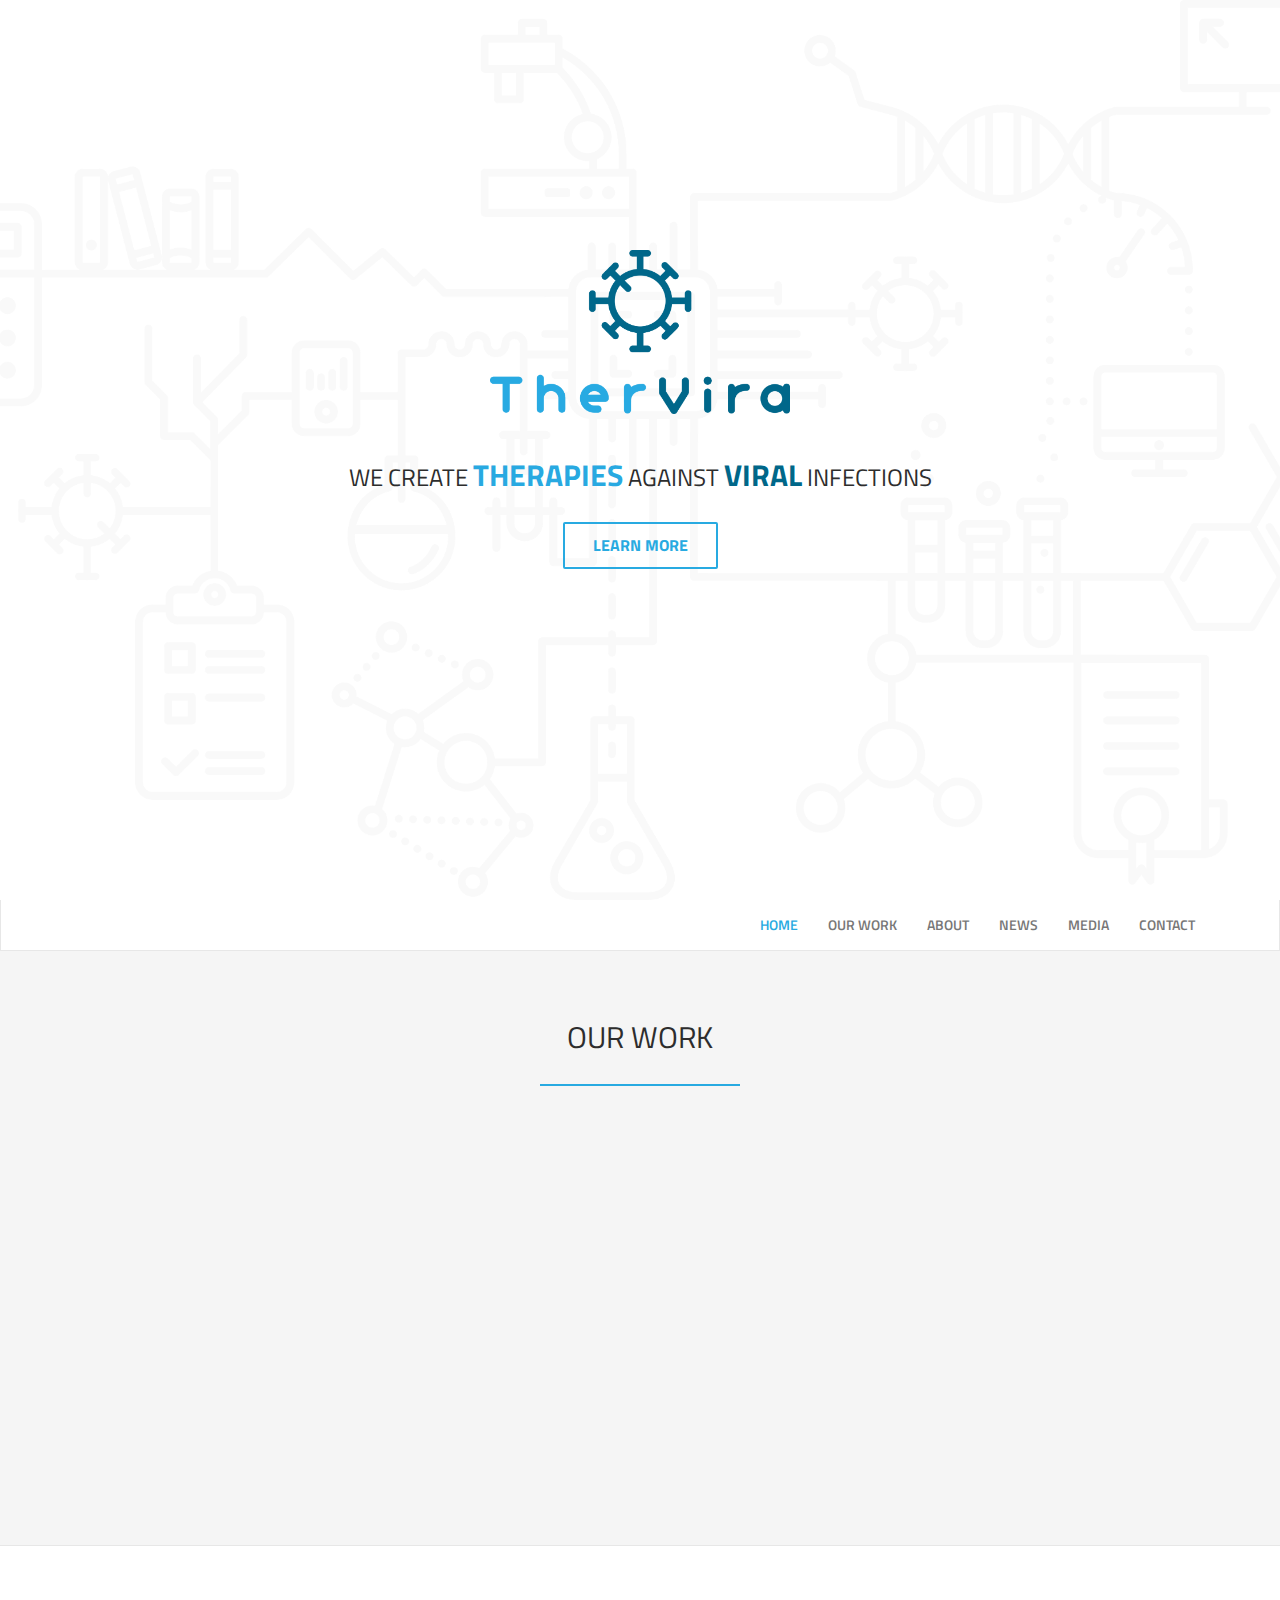
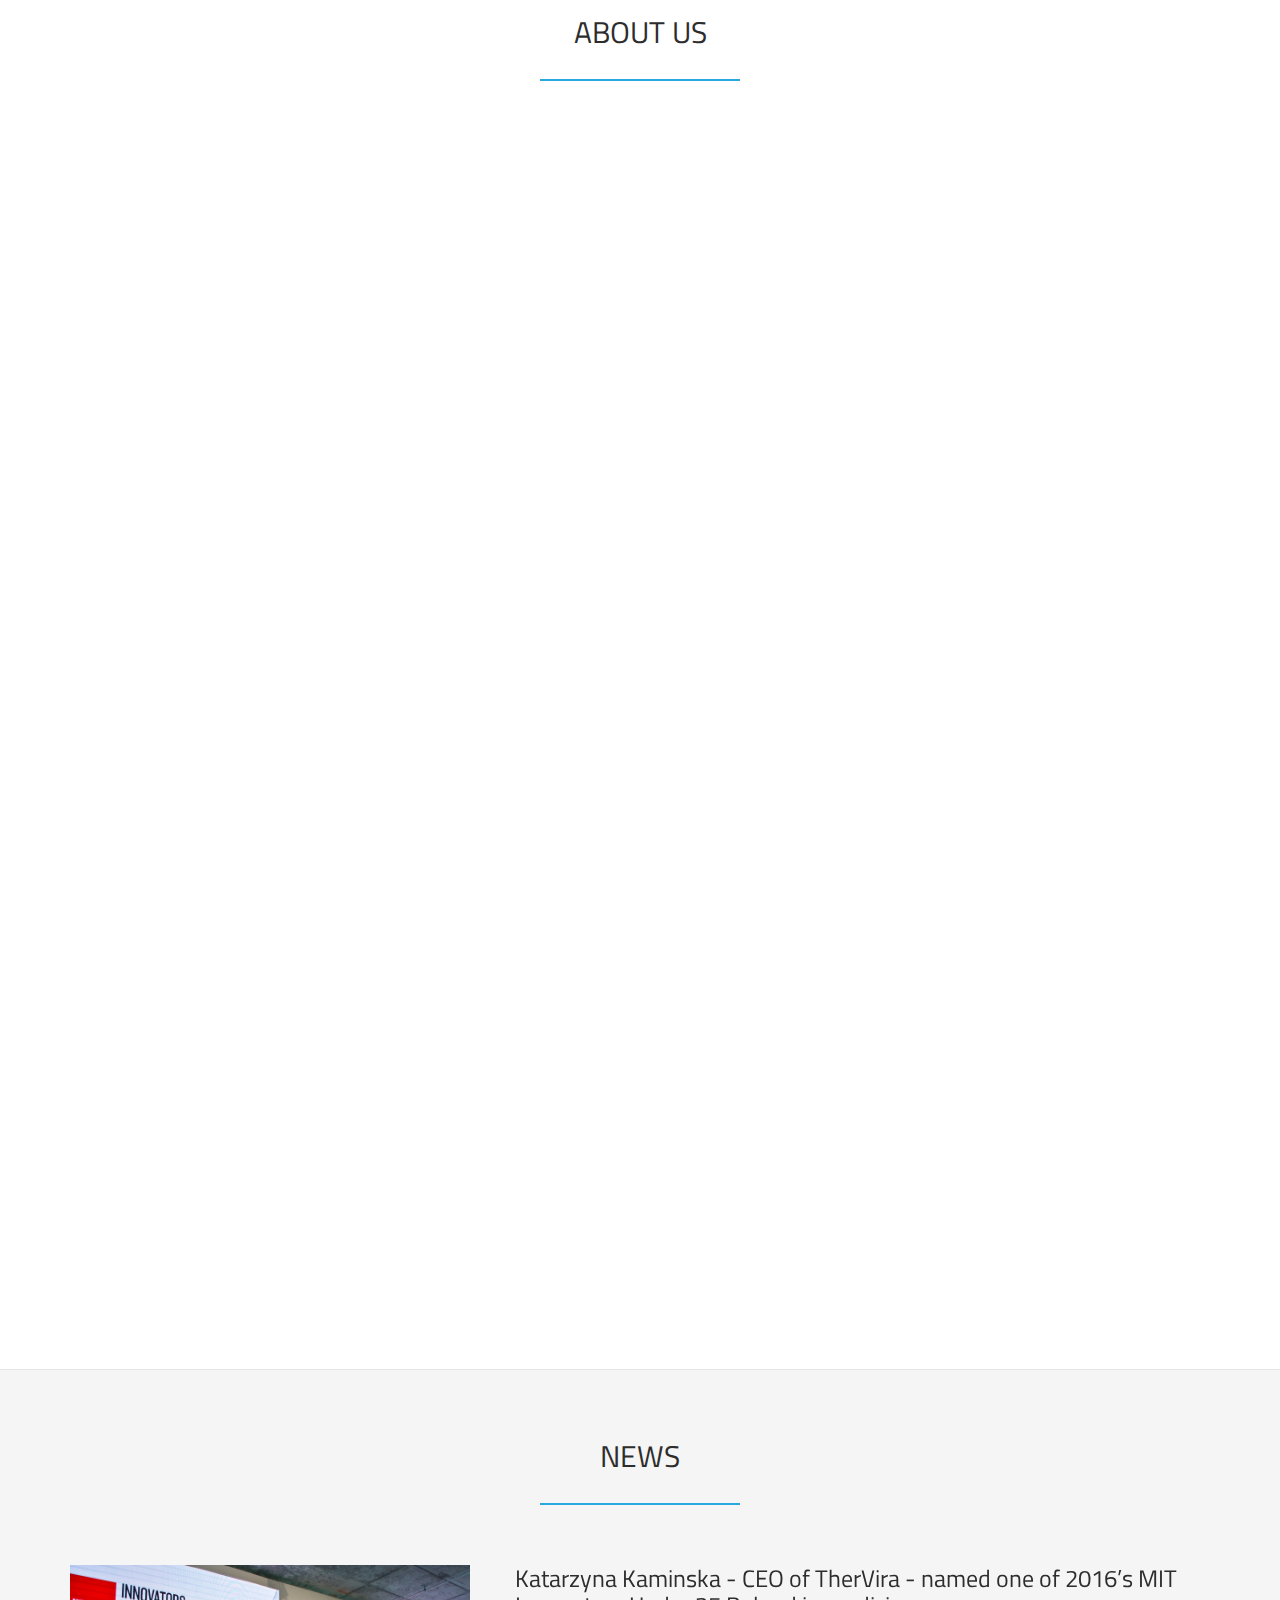
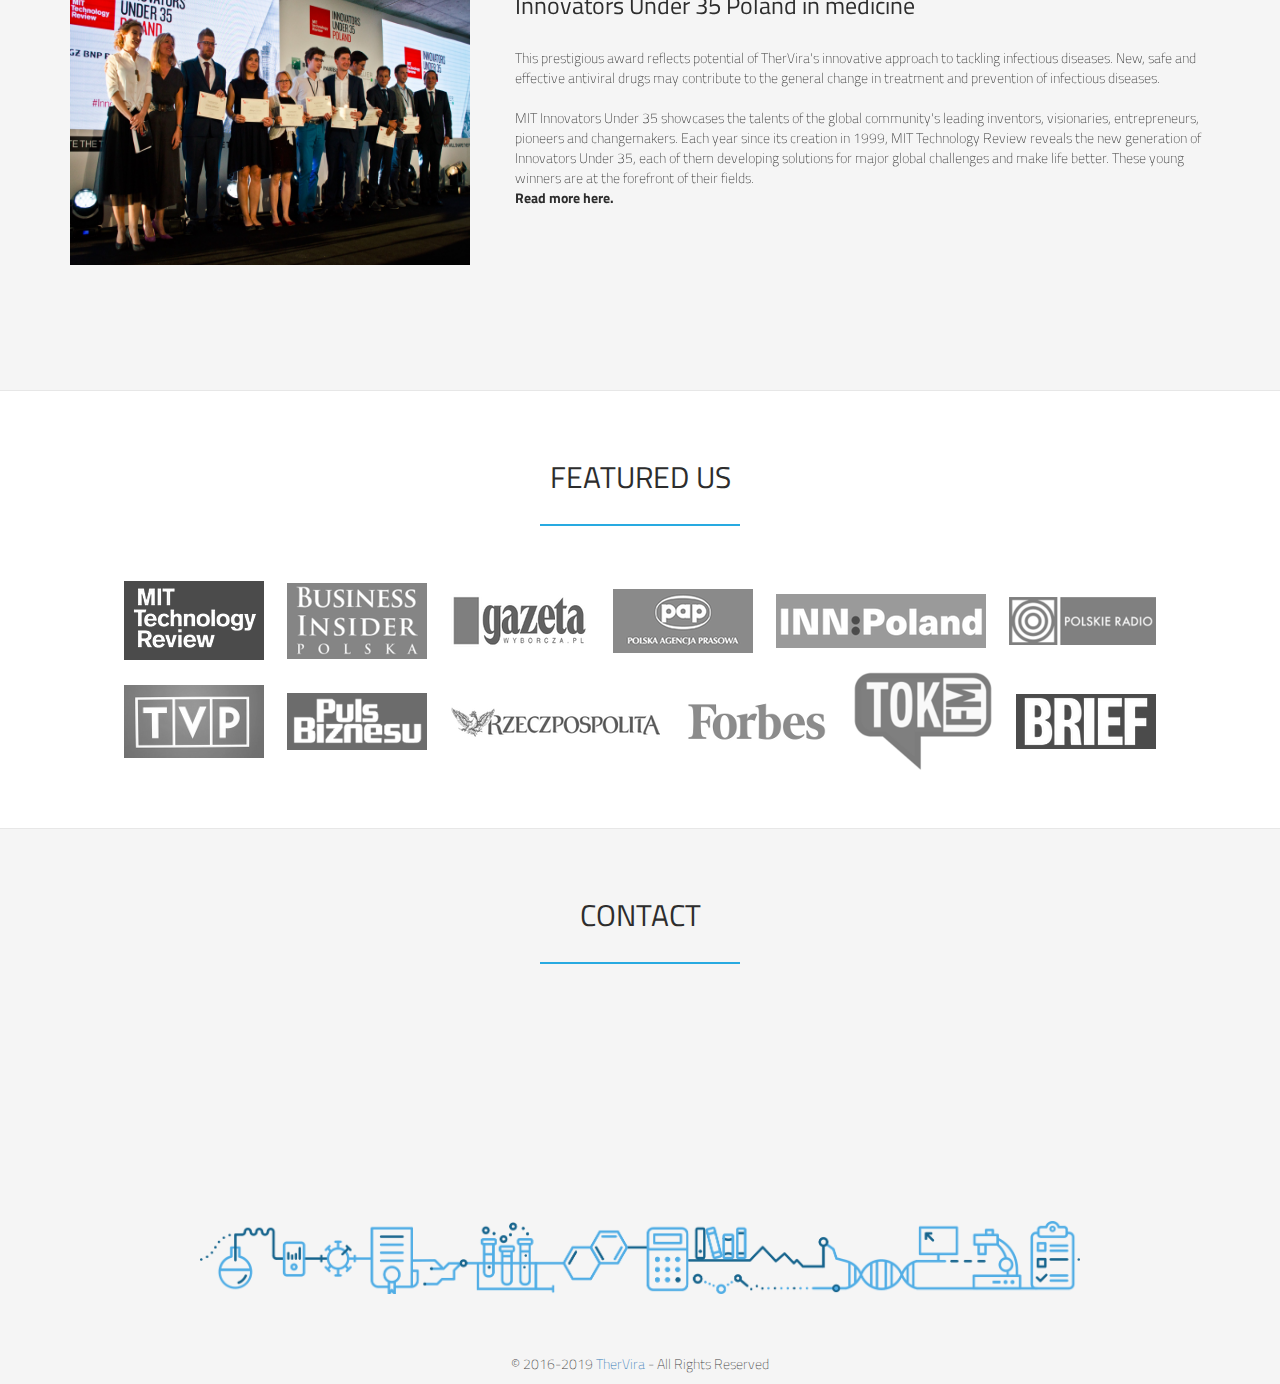
==== commit 30e381f6: "Update index.html" ====
--- a/index.html
+++ b/index.html
@@ -381,11 +381,7 @@
         <img src="assets/img/cover/bottom.png" alt="">
       </div>
       <p class="copyright">
-<<<<<<< HEAD
-        © 2017 <a href="#">TherVira</a>  - All Rights Reserved
-=======
-        © 2016-2018 <a href="#">TherVira</a>  - All Rights Reserved
->>>>>>> 7d66c5bce3174d2972bdc99a71c5f54d2ad0f187
+        © 2016-2019 <a href="#">TherVira</a>  - All Rights Reserved
       </p>
     </footer>
     <script src="assets/js/jquery.min.js"></script>
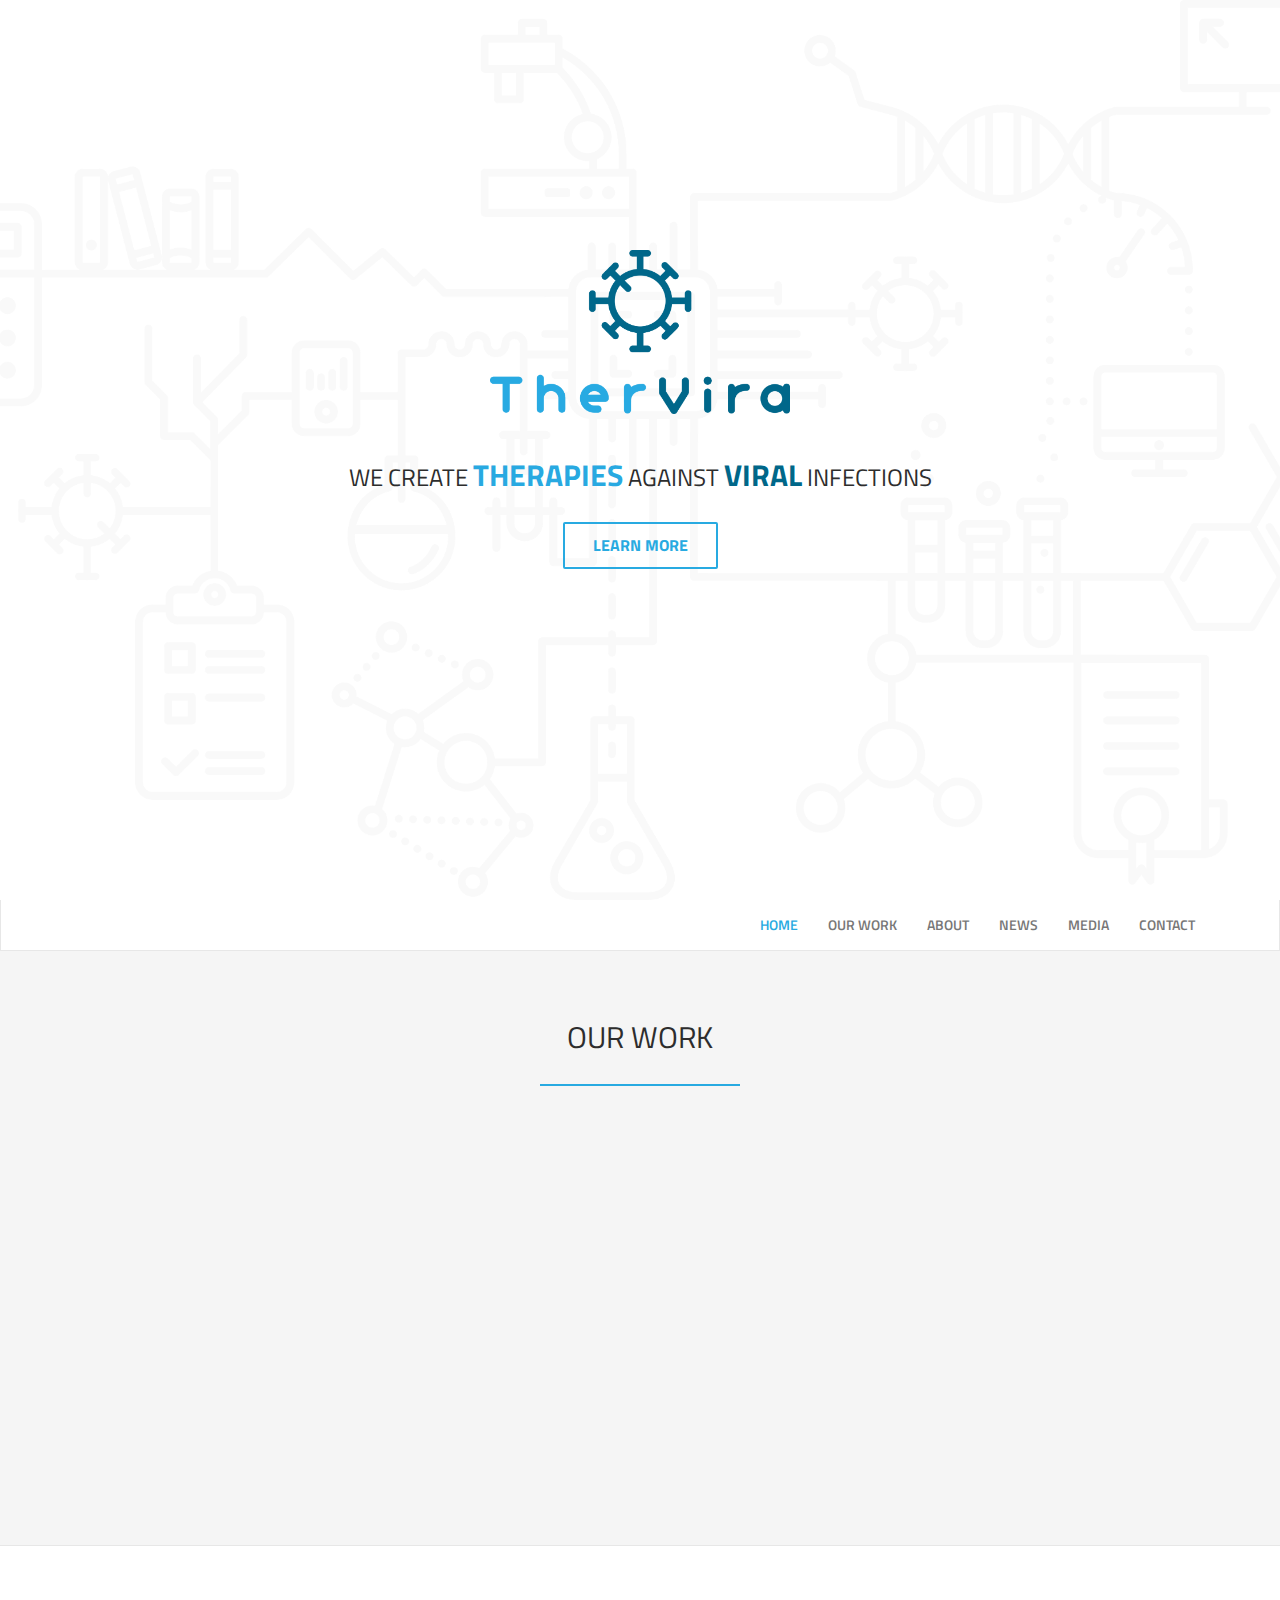
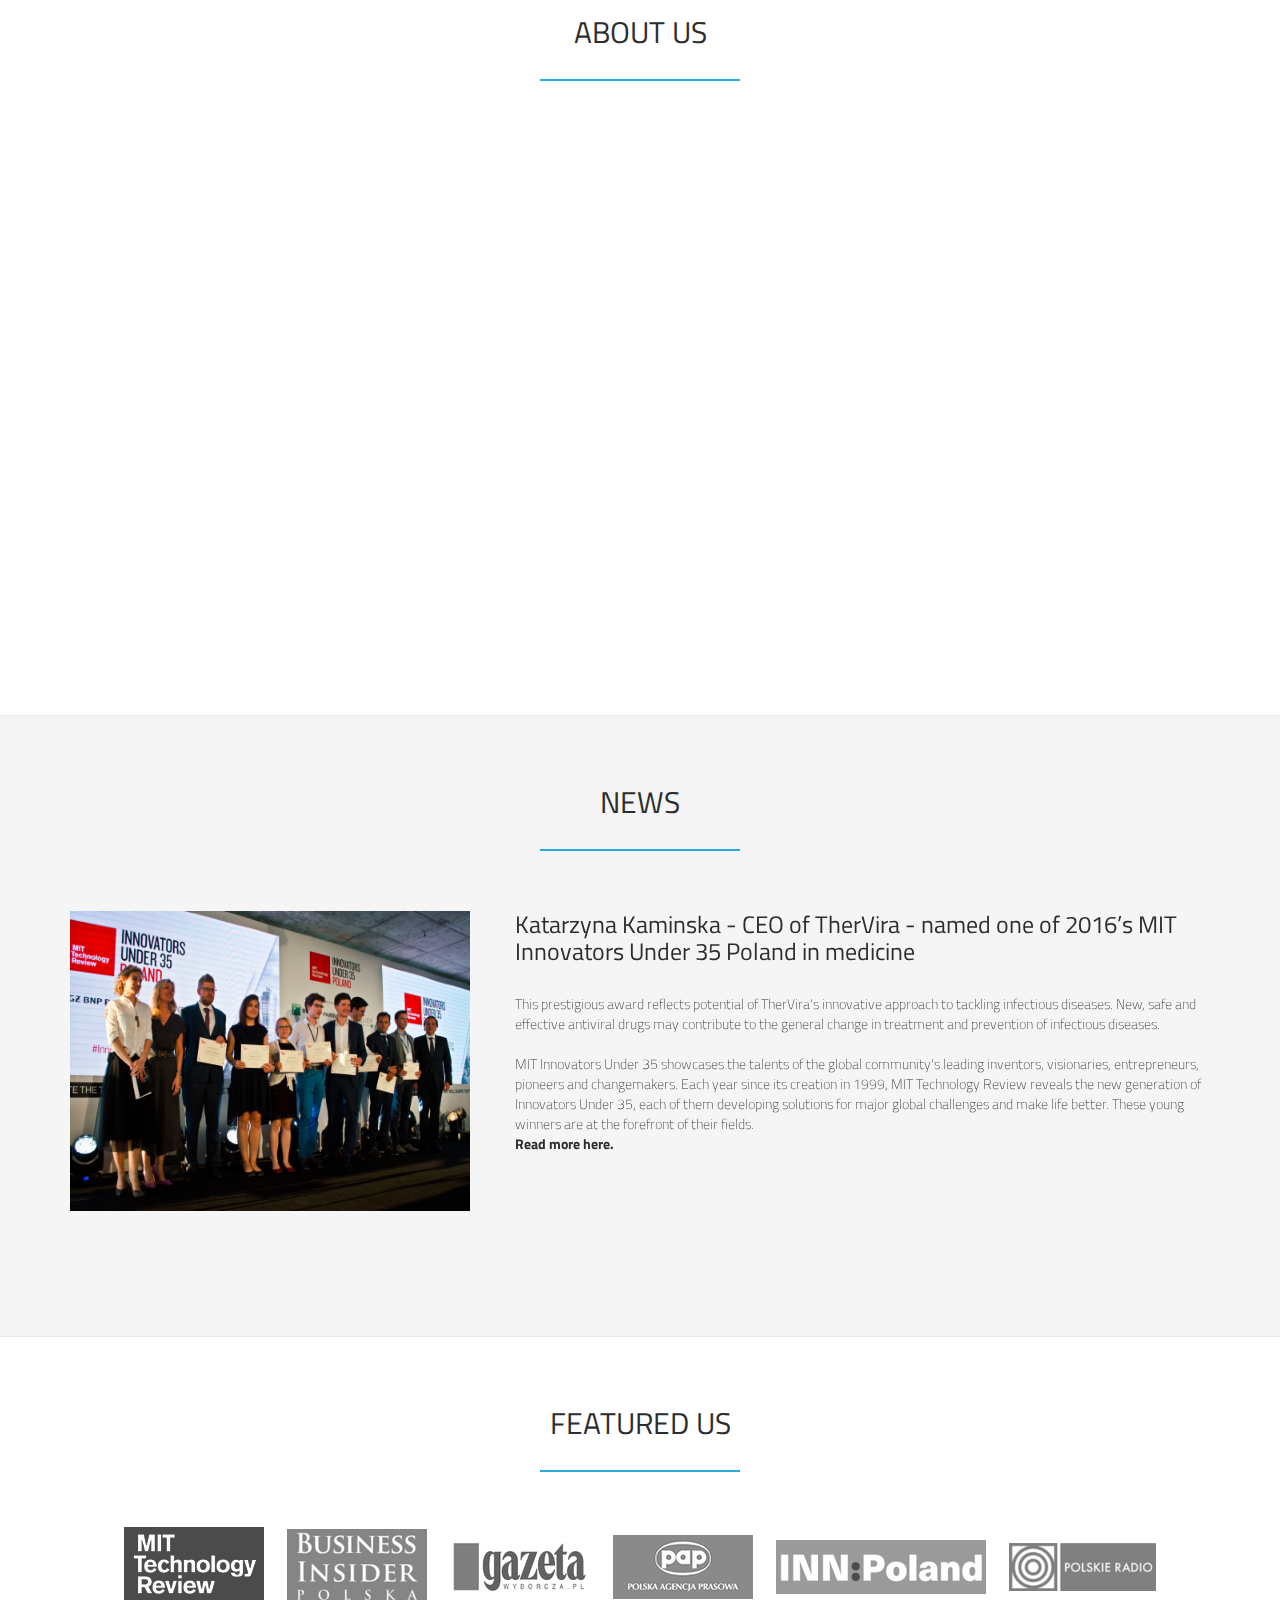
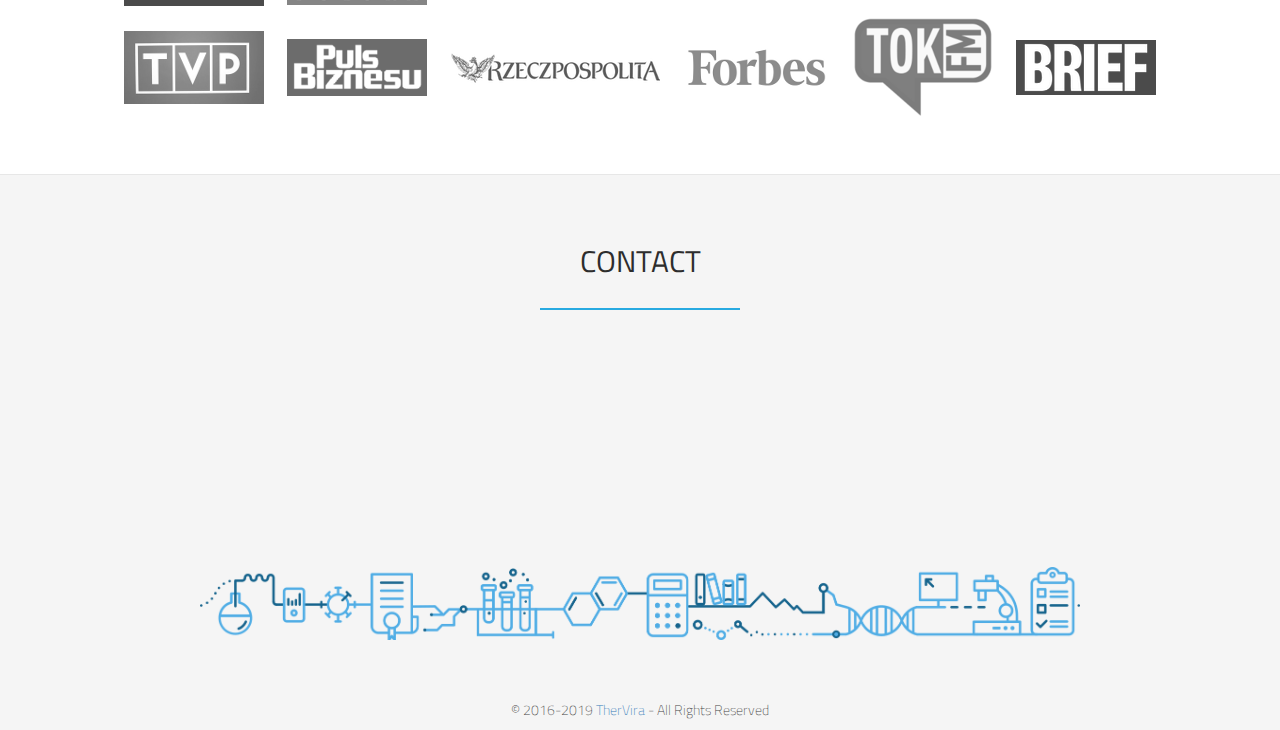
==== commit 6ca7f5ef: "Update index.html" ====
--- a/index.html
+++ b/index.html
@@ -167,62 +167,6 @@
                   <li>
                     <a class="email" href="" title="Mail">
                         <i id="filip" class="fa fa-envelope"></i>
-                    </a>
-                  </li>
-                </ul>
-              </div>
-            </div>
-            <div class="col-md-4 teammate animated hiding" data-animation="fadeInDown" data-delay="300">
-              <div class="profile-photo">
-                <img class="img-responsive" src="assets/img/team/pawel.png" alt="">
-              </div>
-              <div class="bio">
-                <h4><a id="pawel" class="email" href='#'>Paweł Piątkowski</a></h4>
-                <h5>Developer</h5>
-                <div class="border"></div>
-                <p>Bioinformatician. Loves R and functional programming. Paweł is an open source evangelist who helps materialize our ideas into software.</p>
-                <ul class="list-inline">
-                  <li>
-                    <a href="http://www.github.com/cosi1" title="GitHub">
-                        <i class="fa fa-github"></i>
-                    </a>
-                  </li>
-                  <li>
-                    <a href="https://bitbucket.org/cosi1/" title="Bitbucket">
-                      <i class="fa fa-bitbucket"></i>
-                    </a>
-                  </li>
-                  <li>
-                    <a class="email" href="" title="Mail">
-                        <i id="pawel" class="fa fa-envelope"></i>
-                    </a>
-                  </li>
-                </ul>
-              </div>
-            </div>
-            <div class="col-md-offset-2 col-md-4 teammate animated hiding" data-animation="fadeInDown" data-delay="300">
-              <div class="profile-photo">
-                <img class="img-responsive" src="assets/img/team/marta.png" alt="">
-              </div>
-              <div class="bio">
-                <h4><a id="marta" class="email" href='#'>Marta Stępniewska-Dziubińska</a></h4>
-                <h5>Developer</h5>
-                <div class="border"></div>
-                <p>Bioinformatician with a bias toward software development and a strong preference for elegant and well designed solutions. Marta is midway through her PhD, with her main study focused on finding new algorithms for applications in cheminformatics.</p>
-                <ul class="list-inline">
-                  <li>
-                    <a href="https://github.com/marta-sd" title="GitHub">
-                        <i class="fa fa-github"></i>
-                    </a>
-                  </li>
-                  <li>
-                    <a href="https://bitbucket.org/marta-sd" title="Bitbucket">
-                      <i class="fa fa-bitbucket"></i>
-                    </a>
-                  </li>
-                  <li>
-                    <a class="email" href="" title="Mail">
-                        <i id="marta" class="fa fa-envelope"></i>
                     </a>
                   </li>
                 </ul>
